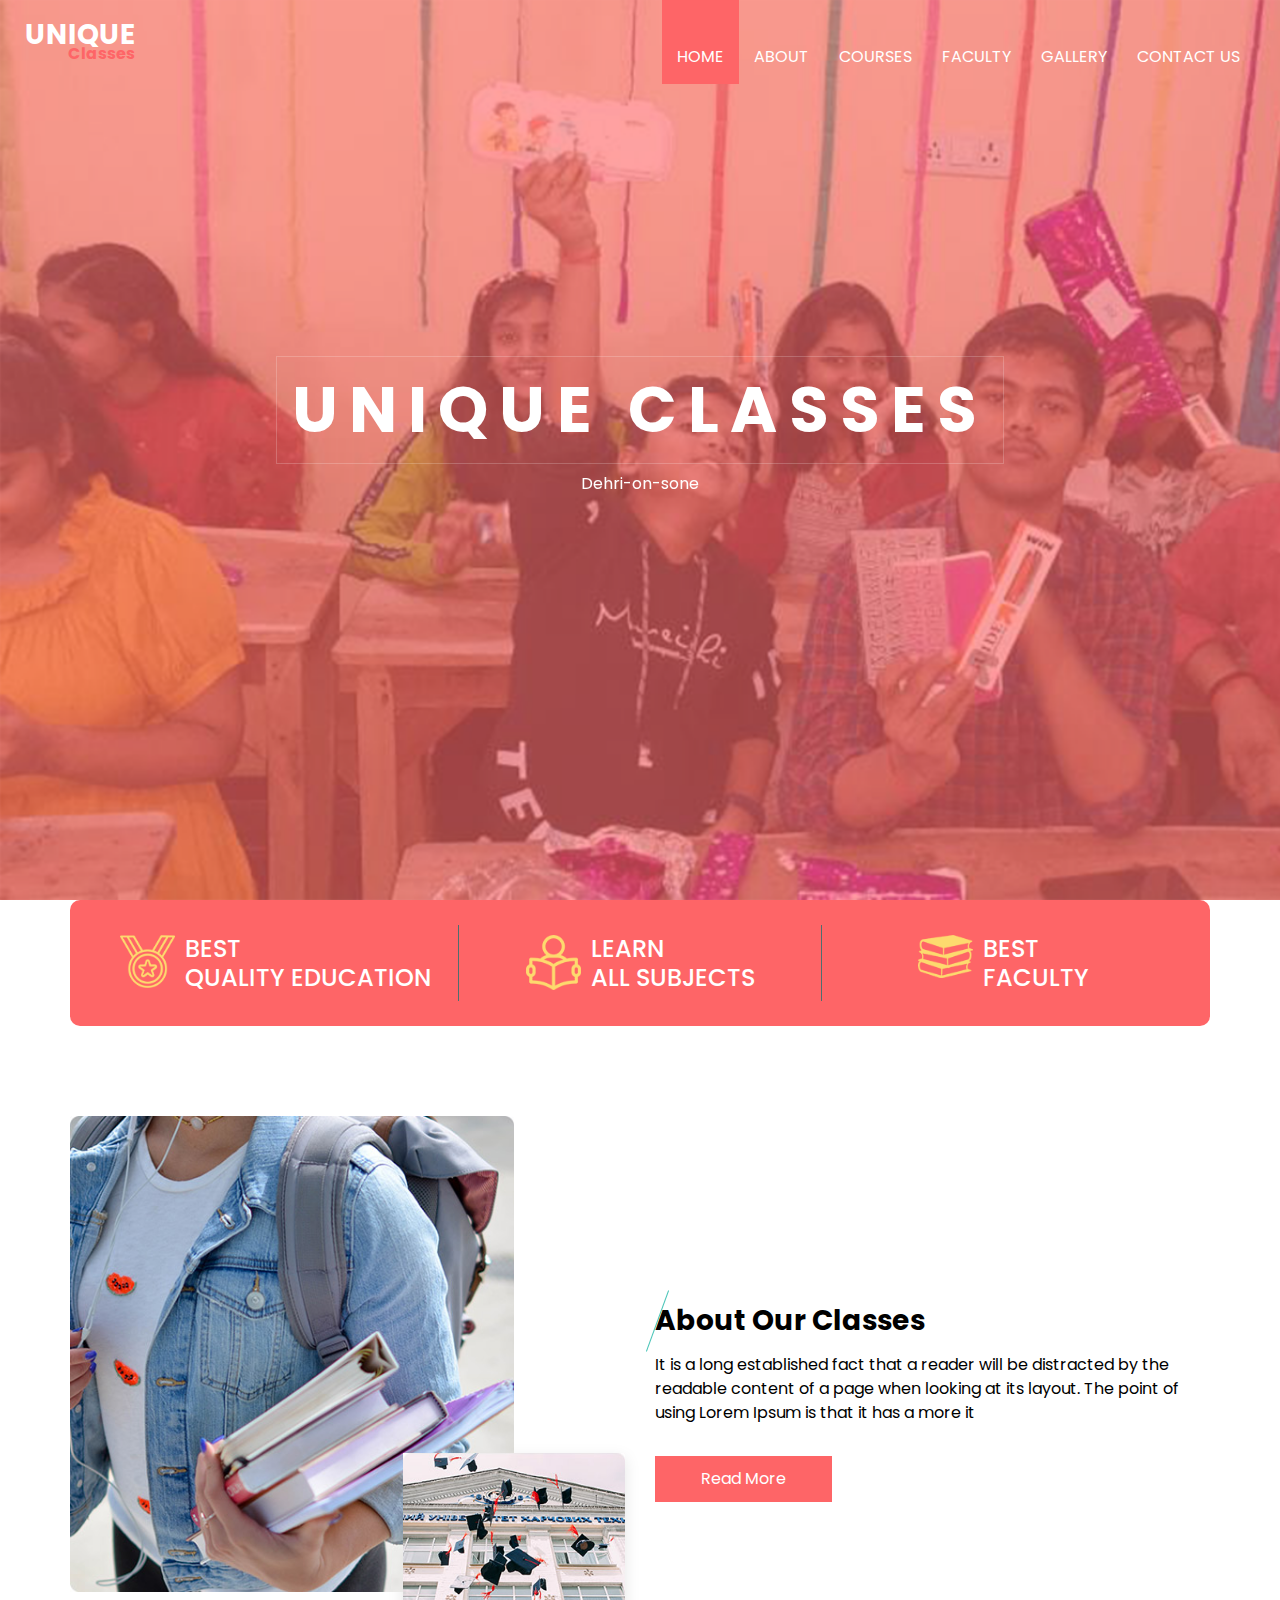
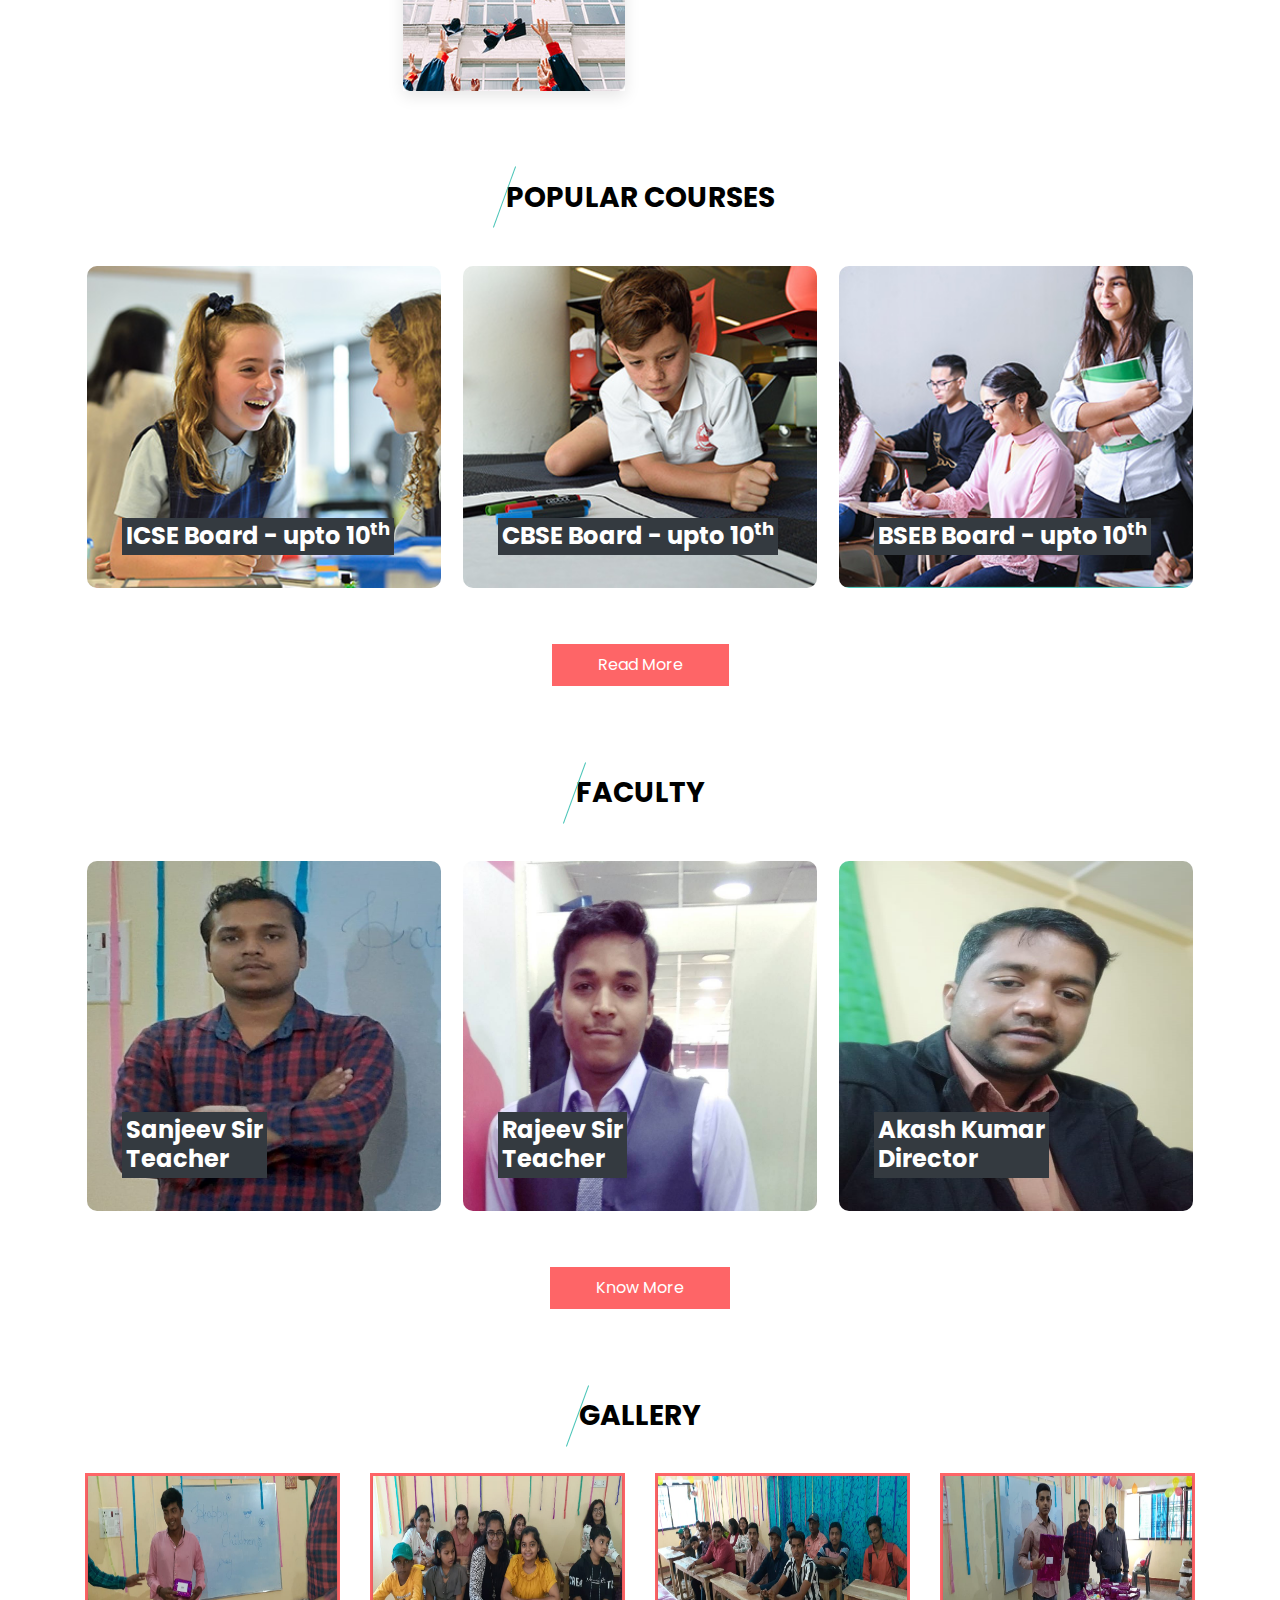
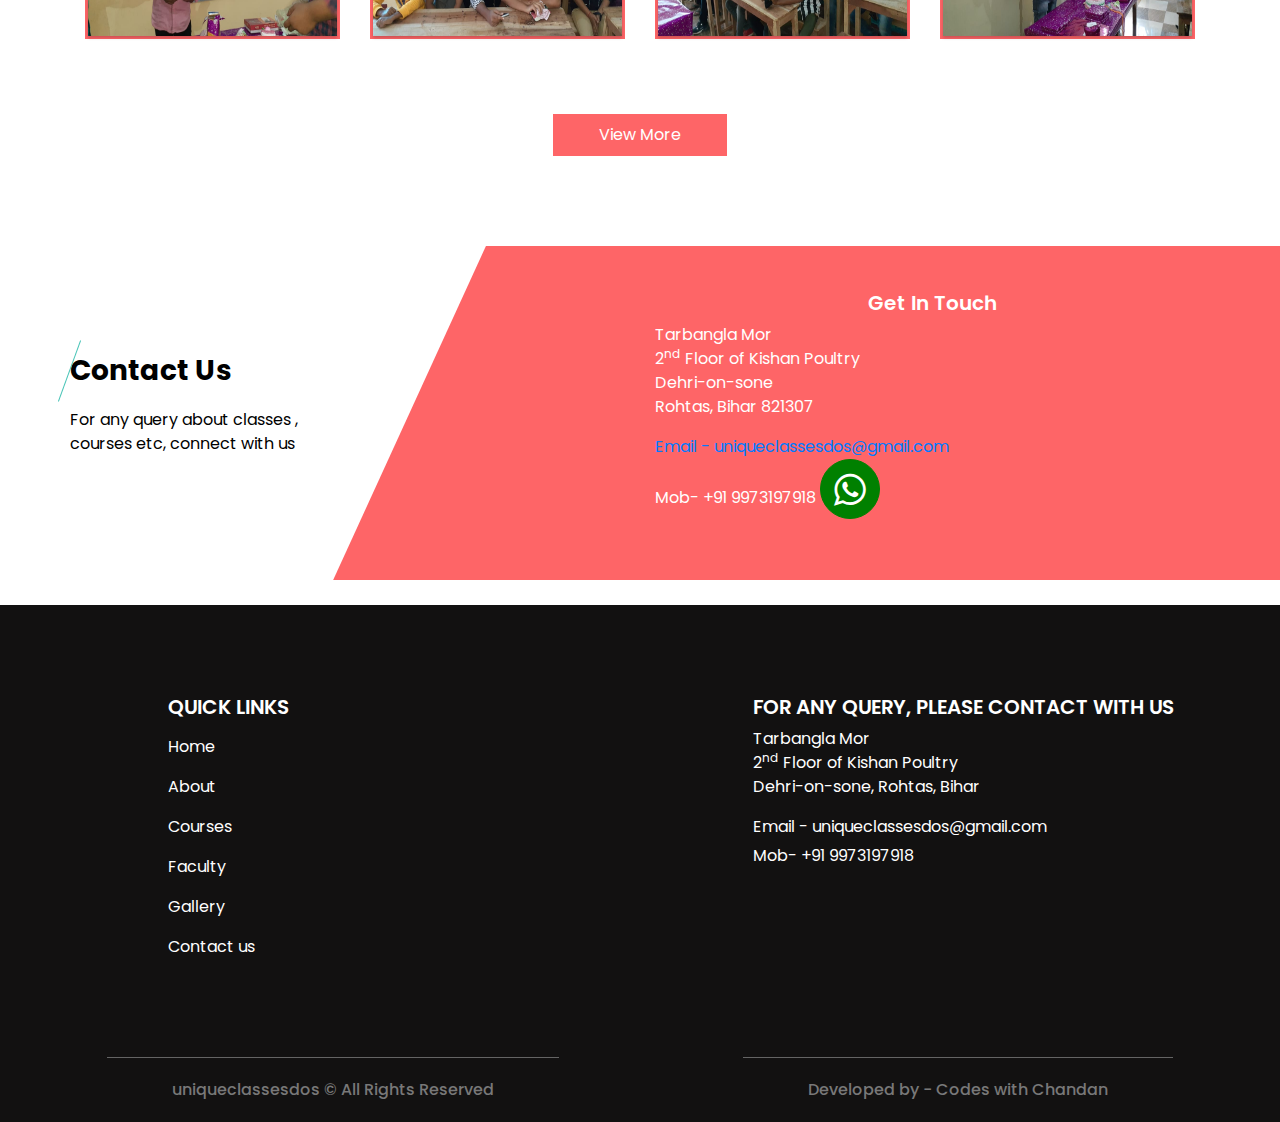
==== index.html @ 641399ac "Add files via upload" ====
<!DOCTYPE html>
<html>
  <head>
    <!-- Basic -->
    <meta charset="utf-8" />
    <meta http-equiv="X-UA-Compatible" content="IE=edge" />
    <!-- Mobile Metas -->
    <meta
      name="viewport"
      content="width=device-width, initial-scale=1, shrink-to-fit=no"
    />
    <!-- Site Metas -->
    <meta name="keywords" content="" />
    <meta name="description" content="" />
    <meta name="author" content="" />

    <title>Unique Classes DOS</title>

    <!-- bootstrap core css -->
    <link rel="stylesheet" type="text/css" href="css/bootstrap.css" />
    <!-- fonts style -->
    <link
      href="https://fonts.googleapis.com/css?family=Open+Sans:400,700|Poppins:400,600,700&display=swap"
      rel="stylesheet"
    />
    <link
      rel="stylesheet"
      href="https://cdnjs.cloudflare.com/ajax/libs/font-awesome/4.7.0/css/font-awesome.min.css"
    />
    <!-- Custom styles for this template -->
    <link href="css/style.css" rel="stylesheet" />
    <link href="css/baguetteBox.min.css" rel="stylesheet" />
    <!-- responsive style -->
    <link href="css/responsive.css" rel="stylesheet" />
  </head>

  <body>
    <div class="hero_area">
      <!-- header section strats -->
      <header class="header_section">
        <div class="container-fluid">
          <nav class="navbar navbar-expand-lg custom_nav-container">
            <a class="navbar-brand" href="index.html">
              <h3>Unique</h3>
              <span> Classes</span>
            </a>
            <button
              class="navbar-toggler"
              type="button"
              data-toggle="collapse"
              data-target="#navbarSupportedContent"
              aria-controls="navbarSupportedContent"
              aria-expanded="false"
              aria-label="Toggle navigation"
            >
              <span class="navbar-toggler-icon"></span>
            </button>

            <div
              class="collapse navbar-collapse ml-auto"
              id="navbarSupportedContent"
            >
              <ul class="navbar-nav ml-auto">
                <li class="nav-item active">
                  <a class="nav-link" href="index.html"
                    >Home <span class="sr-only">(current)</span></a
                  >
                </li>
                <li class="nav-item">
                  <a class="nav-link" href="about.html"> About </a>
                </li>
                <li class="nav-item">
                  <a class="nav-link" href="course.html"> Courses </a>
                </li>
                <li class="nav-item">
                  <a class="nav-link" href="faculty.html"> faculty </a>
                </li>
                <li class="nav-item">
                  <a class="nav-link" href="gallery.html"> Gallery </a>
                </li>
                <li class="nav-item">
                  <a class="nav-link" href="contact.html">Contact us</a>
                </li>
              </ul>
            </div>
          </nav>
        </div>
      </header>
      <!-- end header section -->
      <!-- slider section -->
      <section class="slider_section position-relative">
        <div
          id="carouselExampleIndicators"
          class="carousel slide"
          data-ride="carousel"
        >
          <div class="carousel-inner">
            <div class="carousel-item active">
              <div class="container">
                <div class="row">
                  <div class="col">
                    <div class="detail-box">
                      <div>
                        <h1>Unique Classes</h1>
                        <p>Dehri-on-sone</p>
                      </div>
                    </div>
                  </div>
                </div>
              </div>
            </div>
          </div>
        </div>
      </section>
      <!-- end slider section -->
    </div>

    <!-- special section -->

    <section class="special_section">
      <div class="container">
        <div class="special_container">
          <div class="box b1">
            <div class="img-box">
              <img src="images/award.png" alt="" />
            </div>
            <div class="detail-box">
              <h4>
                BEST <br />
                QUALITY EDUCATION
              </h4>
            </div>
          </div>
          <div class="box b2">
            <div class="img-box">
              <img src="images/study.png" alt="" />
            </div>
            <div class="detail-box">
              <h4>
                LEARN <br />
                ALL SUBJECTS
              </h4>
            </div>
          </div>
          <div class="box b3">
            <div class="img-box">
              <img src="images/books-stack-of-three.png" alt="" />
            </div>
            <div class="detail-box">
              <h4>
                BEST <br />
                FACULTY
              </h4>
            </div>
          </div>
        </div>
      </div>
    </section>

    <!-- end special section -->

    <!-- about section -->
    <section class="about_section layout_padding">
      <div class="side_img">
        <img src="images/side-img.png" alt="" />
      </div>
      <div class="container">
        <div class="row">
          <div class="col-md-6">
            <div class="img_container">
              <div class="img-box b1">
                <img src="images/a-1.jpg" alt="" />
              </div>
              <div class="img-box b2">
                <img src="images/a-2.jpg" alt="" />
              </div>
            </div>
          </div>
          <div class="col-md-6">
            <div class="detail-box">
              <div class="heading_container">
                <h3>About Our Classes</h3>
                <p>
                  It is a long established fact that a reader will be distracted
                  by the readable content of a page when looking at its layout.
                  The point of using Lorem Ipsum is that it has a more it
                </p>
                <a href="about.html"> Read More </a>
              </div>
            </div>
          </div>
        </div>
      </div>
    </section>

    <!-- end about section -->

    <!-- course section -->

    <section class="course_section layout_padding-bottom">
      <div class="side_img">
        <img src="images/side-img.png" alt="" />
      </div>
      <div class="container">
        <div class="heading_container">
          <h3>POPULAR COURSES</h3>
        </div>
        <div class="course_container">
          <div class="course_content">
            <div class="box">
              <img src="images/c-1.jpg" alt="" />
              <h5 class="bg-dark p-1">
                ICSE Board -
                upto 10<sup>th</sup>
              </h5>
            </div>
            <div class="box">
              <img src="images/c-2.jpg" alt="" />
             <h5 class="bg-dark p-1">
                CBSE Board -
               upto 10<sup>th</sup>
              </h5>
            </div>
            <div class="box">
              <img src="images/c-4.jpg" alt="" />
              <h5 class="bg-dark p-1">
                BSEB Board -
                upto 10<sup>th</sup>
              </h5>
            </div>
          </div>
        </div>
        <div class="btn-box">
          <a href="course.html"> Read More </a>
        </div>
      </div>
    </section>

    <!-- end course section -->

    <!-- faculty section -->

    <section class="course_section layout_padding-bottom">
      <div class="container">
        <div class="heading_container">
          <h3>FACULTY</h3>
        </div>
        <div class="course_container">
          <div class="course_content">
            <div class="box">
              <img src="images/sanjeev.jpeg" alt="sanjeev-sir" height="350px" />
              <h5 class="bg-dark p-1">
                Sanjeev Sir <br />
                Teacher
              </h5>
            </div>
            <div class="box">
              <img src="images/rajeev.jpeg" alt="rajeev-sir" height="350px" />
              <h5 class="bg-dark p-1">
                Rajeev Sir <br />
                Teacher
              </h5>
            </div>
            <div class="box">
              <img src="images/akash.jpeg" alt="akash-director" height="350px" />
              <h5 class="bg-dark p-1">
                Akash Kumar <br />
                Director
              </h5>
            </div>
          </div>
        </div>
        <div class="btn-box">
          <a href="faculty.html"> Know More </a>
        </div>
      </div>
    </section>

    <!-- end faculty section -->

    <!-- Gallery section -->

    <section class="course_section layout_padding-bottom">
      <div class="side_img">
        <img src="images/side-img.png" alt="" />
      </div>
      <div class="container">
        <div class="heading_container">
          <h3>GALLERY</h3>
        </div>
      <!-- Start Gallery -->
      <div class="gallery-box">
        <div class="container">
          <div class="tz-gallery">
            <div class="row">
              <div class="col-sm-3 col-md-4 col-lg-3">
                <a class="lightbox" href="images/uniqueclassesdosimg24.jpeg">
                  <img
                    class="img-fluid"
                    src="images/uniqueclassesdosimg24.jpeg"
                    alt="uniqueclassesdos-Gallery-Images"
                  />
                </a>
              </div>

              <div class="col-sm-3 col-md-4 col-lg-3">
                <a class="lightbox" href="images/uniqueclassesdosimg14.jpeg">
                  <img
                    class="img-fluid"
                    src="images/uniqueclassesdosimg14.jpeg"
                    alt="uniqueclassesdos-Gallery-Images"
                  />
                </a>
              </div>

              <div class="col-sm-3 col-md-4 col-lg-3">
                <a class="lightbox" href="images/uniqueclassesdosimg3.jpeg">
                  <img
                    class="img-fluid"
                    src="images/uniqueclassesdosimg3.jpeg"
                    alt="uniqueclassesdos-Gallery-Images"
                  />
                </a>
              </div>
              <div class="col-sm-3 col-md-4 col-lg-3">
                <a class="lightbox" href="images/uniqueclassesdosimg13.jpeg">
                  <img
                    class="img-fluid"
                    src="images/uniqueclassesdosimg13.jpeg"
                    alt="uniqueclassesdos-Gallery-Images"
                  />
                </a>
              </div>
            </div>
          </div>
        </div>
      </div>
      <!-- End Gallery -->
        <div class="btn-box">
          <a href="gallery.html"> View More </a>
        </div>
      </div>
    </section>

    <!-- end gallery section -->

    <!-- event section -->
    <!-- <section class="event_section layout_padding">
      <div class="container">
        <div class="heading_container">
          <h3>Events</h3>
          <p>Upcoming Education Events to feed your brain.</p>
        </div>
        <div class="event_container">
          <div class="box">
            <div class="img-box">
              <img src="images/event-img.jpg" alt="" />
            </div>
            <div class="detail-box">
              <h4>Education Events 2021</h4>
              <h6>8:00 AM - 5:00 PM VENICE, ITALY</h6>
            </div>
            <div class="date-box">
              <h3>
                <span> 15 </span>
                March
              </h3>
            </div>
          </div>
          <div class="box">
            <div class="img-box">
              <img src="images/event-img.jpg" alt="" />
            </div>
            <div class="detail-box">
              <h4>Education Events 2021</h4>
              <h6>8:00 AM - 5:00 PM VENICE, ITALY</h6>
            </div>
            <div class="date-box">
              <h3>
                <span> 15 </span>
                February
              </h3>
            </div>
          </div>
        </div>
        <div class="btn-box">
          <a href="event.html"> Read More </a>
        </div>
      </div>
    </section> -->

    <!-- end event section -->

    <!-- client section -->

    <!-- <section class="client_section layout_padding-bottom">
      <div class="container">
        <div class="heading_container">
          <h3>What People Say</h3>
          <p>It is a long established fact that a reader will be distracted</p>
        </div>
        <div
          id="carouselExampleControls"
          class="carousel slide"
          data-ride="carousel"
        >
          <div class="carousel-inner">
            <div class="carousel-item active">
              <div class="box">
                <div class="img-box">
                  <img src="images/client.png" alt="" />
                </div>
                <div class="detail-box">
                  <h5>Distracted by</h5>
                  <p>
                    It is a long established fact that a reader will be
                    distracted by the readable content of a page when looking at
                    its layout. The point of using Lorem Ipsum is that it has a
                    more-or-less normal distribution of letters
                  </p>
                </div>
              </div>
            </div>
            <div class="carousel-item">
              <div class="box">
                <div class="img-box">
                  <img src="images/client.png" alt="" />
                </div>
                <div class="detail-box">
                  <h5>Distracted by</h5>
                  <p>
                    It is a long established fact that a reader will be
                    distracted by the readable content of a page when looking at
                    its layout. The point of using Lorem Ipsum is that it has a
                    more-or-less normal distribution of letters
                  </p>
                </div>
              </div>
            </div>
            <div class="carousel-item">
              <div class="box">
                <div class="img-box">
                  <img src="images/client.png" alt="" />
                </div>
                <div class="detail-box">
                  <h5>Distracted by</h5>
                  <p>
                    It is a long established fact that a reader will be
                    distracted by the readable content of a page when looking at
                    its layout. The point of using Lorem Ipsum is that it has a
                    more-or-less normal distribution of letters
                  </p>
                </div>
              </div>
            </div>
          </div>
          <div class="btn-box">
            <a
              class="carousel-control-prev"
              href="#carouselExampleControls"
              role="button"
              data-slide="prev"
            >
              <span class="sr-only">Previous</span>
            </a>
            <a
              class="carousel-control-next"
              href="#carouselExampleControls"
              role="button"
              data-slide="next"
            >
              <span class="sr-only">Next</span>
            </a>
          </div>
        </div>
      </div>
    </section> -->

    <!-- end client section -->

    <!-- contact section -->

    <section class="contact_section">
      <div class="container">
        <div class="row">
          <div class="col-md-6">
            <div class="detail-box">
              <div class="heading_container">
                <h3>Contact Us</h3>
                <p>
                  For any query about classes , courses etc, connect with us
                </p>
              </div>
            </div>
          </div>
          <div class="col-md-6">
            <div class="contact-form">
              <h5>Get In Touch</h5>
              <address class="text-white">
                <p>
                  Tarbangla Mor <br />2<sup>nd</sup> Floor of Kishan Poultry
                  <br />
                  Dehri-on-sone <br />
                  Rohtas, Bihar 821307
                </p>
                <a href = "mailto: uniqueclassesdos@gmail.com">Email - uniqueclassesdos@gmail.com</a>
                <p>
                  Mob- +91 9973197918
                  <a href="https://wa.link/s4czud"
                    ><i
                      class="fa fa-whatsapp cont-wp"
                      aria-hidden="true"
                      title="Chat with us"
                    ></i>
                  </a>
                </p>
              </address>
            </div>
          </div>
        </div>
      </div>
    </section>

    <!-- end contact section -->

    <!-- info section -->
    <section class="info_section layout_padding">
      <div class="container">
        <div class="row">
          <div class="col-md-6 offset-md-1">
            <div class="info_menu">
              <h5>QUICK LINKS</h5>
              <ul class="navbar-nav">
                <li class="nav-item active">
                  <a class="nav-link" href="index.html"
                    >Home <span class="sr-only">(current)</span></a
                  >
                </li>
                <li class="nav-item">
                  <a class="nav-link" href="about.html"> About </a>
                </li>
                <li class="nav-item">
                  <a class="nav-link" href="course.html"> Courses </a>
                </li>
                <li class="nav-item">
                  <a class="nav-link" href="faculty.html"> Faculty </a>
                </li>
                <li class="nav-item">
                  <a class="nav-link" href="gallery.html"> Gallery </a>
                </li>
                <li class="nav-item">
                  <a class="nav-link" href="contact.html">Contact us</a>
                </li>
              </ul>
            </div>
          </div>

          <div class="col-md-5">
            <div class="info_news">
              <h5>FOR ANY QUERY, PLEASE CONTACT WITH US</h5>
              <div class="info_contact">
                <p>
                  Tarbangla Mor <br />2<sup>nd</sup> Floor of Kishan Poultry
                  <br />
                  Dehri-on-sone, Rohtas, Bihar
                </p>
                <a href = "mailto: uniqueclassesdos@gmail.com">Email - uniqueclassesdos@gmail.com</a>
                <p>Mob- +91 9973197918</p>
              </div>
            </div>
          </div>
        </div>
      </div>
    </section>

    <!-- end info section -->

    <!-- footer section -->
    <footer class="container-fluid footer_section">
      <p class="text-center text-md-end text-xl-start">
        uniqueclassesdos &copy; All Rights Reserved
      </p>
      <p>
        Developed by -
        <a href="https://codeswithchandan.com/">Codes with Chandan</a>
      </p>
    </footer>
    <a href="https://wa.link/s4czud" class="scrollToTop"
      ><i class="fa fa-whatsapp" aria-hidden="true" title="Chat with us"></i
    ></a>

    <!-- footer section -->

    <script type="text/javascript" src="js/jquery-3.4.1.min.js"></script>
    <script type="text/javascript" src="js/bootstrap.js"></script>
    <script type="text/javascript" src="js/baguetteBox.min.js"></script>
    <script type="text/javascript" src="js/customjs.js"></script>
  </body>
</html>
---- css/style.css ----
body {
  font-family: "Poppins", sans-serif;
  color: #000000;
  background-color: #ffffff;
}

.layout_padding {
  padding: 90px 0;
}

.layout_padding2 {
  padding: 45px 0;
}

.layout_padding2-top {
  padding-top: 45px;
}

.layout_padding2-bottom {
  padding-bottom: 45px;
}

.layout_padding-top {
  padding-top: 90px;
}

.layout_padding-bottom {
  padding-bottom: 90px;
}

.heading_container {
  display: -webkit-box;
  display: -ms-flexbox;
  display: flex;
  -webkit-box-orient: vertical;
  -webkit-box-direction: normal;
  -ms-flex-direction: column;
  flex-direction: column;
  -webkit-box-align: start;
  -ms-flex-align: start;
  align-items: flex-start;
}

.heading_container h3 {
  font-weight: bold;
  position: relative;
  margin-bottom: 15px;
}

.heading_container h3::before {
  content: "";
  position: absolute;
  top: 50%;
  left: 2px;
  width: 1px;
  height: 65px;
  background-color: #4bc5b8;
  -webkit-transform: translateY(-50%) rotate(20deg);
  transform: translateY(-50%) rotate(20deg);
}

/*header section*/
.hero_area {
  height: 100vh;
  background-color: #b5caee;
  background-image: url(../images/hero-bg.png);
  background-size: cover;
}

.sub_page .hero_area {
  height: auto;
}

.sub_page .contact_section {
  margin: 75px 0;
}

.hero_area.sub_pages {
  height: auto;
}

.header_section .container-fluid {
  padding-right: 25px;
  padding-left: 25px;
}

.header_section .nav_container {
  margin: 0 auto;
}

.custom_nav-container .navbar-nav .nav-item .nav-link {
  padding: 45px 15px 15px;
  color: #ffffff;
  text-align: center;
  position: relative;
  text-transform: uppercase;
}

.custom_nav-container .navbar-nav .nav-item:hover .nav-link,
.custom_nav-container .navbar-nav .nav-item.active .nav-link {
  background-color: #fe6567;
}

.custom_nav-container .form-inline {
  padding-top: 30px;
}

a,
a:hover,
a:focus {
  text-decoration: none;
}

a:hover,
a:focus {
  color: initial;
}

.btn,
.btn:focus {
  outline: none !important;
  -webkit-box-shadow: none;
  box-shadow: none;
}

.user_option {
  display: -webkit-box;
  display: -ms-flexbox;
  display: flex;
  -webkit-box-align: center;
  -ms-flex-align: center;
  align-items: center;
}

.navbar-brand {
  display: -webkit-box;
  display: -ms-flexbox;
  display: flex;
  -webkit-box-orient: vertical;
  -webkit-box-direction: normal;
  -ms-flex-direction: column;
  flex-direction: column;
  -webkit-box-align: end;
  -ms-flex-align: end;
  align-items: flex-end;
}

.navbar-brand h3 {
  color: #ffffff;
  font-weight: bold;
  text-transform: uppercase;
  margin: 0;
}

.navbar-brand span {
  font-size: 16px;
  font-weight: bold;
  color: #fe6567;
  margin-top: -10px;
}

.custom_nav-container {
  z-index: 99999;
  padding: 0;
}

.custom_nav-container .navbar-toggler {
  outline: none;
}

.custom_nav-container .navbar-toggler .navbar-toggler-icon {
  background-image: url(../images/menu.png);
  background-size: 42px;
}

/*end header section*/
.slider_section {
  height: 90%;
  display: -webkit-box;
  display: -ms-flexbox;
  display: flex;
  -webkit-box-align: center;
  -ms-flex-align: center;
  align-items: center;
  color: #ffffff;
}

.slider_section #carouselExampleIndicators {
  width: 100%;
}

.slider_section .detail-box {
  display: -webkit-box;
  display: -ms-flexbox;
  display: flex;
  -webkit-box-orient: vertical;
  -webkit-box-direction: normal;
  -ms-flex-direction: column;
  flex-direction: column;
  -webkit-box-align: center;
  -ms-flex-align: center;
  align-items: center;
  text-align: center;
  margin-bottom: 110px;
}

.slider_section .detail-box h1 {
  font-size: 4rem;
  letter-spacing: 0.7rem;
  font-weight: bold;
  text-transform: uppercase;
  padding: 15px;
  border: 1px solid rgba(255, 255, 255, 0.2);
}

.special_section .special_container {
  display: -webkit-box;
  display: -ms-flexbox;
  display: flex;
  color: #ffffff;
  background-color: #fe6567;
  padding: 25px;
  border-radius: 10px;
}

.special_section .special_container .box {
  -webkit-box-flex: 1;
  -ms-flex: 1;
  flex: 1;
  display: -webkit-box;
  display: -ms-flexbox;
  display: flex;
  -webkit-box-pack: center;
  -ms-flex-pack: center;
  justify-content: center;
  padding-top: 10px;
}

.special_section .special_container .box .img-box {
  width: 55px;
  margin-right: 10px;
}

.special_section .special_container .box .img-box img {
  max-width: 100%;
}

.special_section .special_container .box .detail-box a {
  display: inline-block;
  color: #fdda6e;
  text-decoration: underline;
  margin-top: 10px;
}

.special_section .special_container .box.b2 {
  border-left: 1px solid #4e6e6f;
  border-right: 1px solid #4e6e6f;
}

.about_section {
  position: relative;
}

.about_section .side_img {
  position: absolute;
  bottom: 0;
  right: 0;
  width: 35px;
}

.about_section .side_img img {
  width: 100%;
}

.about_section .row {
  -webkit-box-align: center;
  -ms-flex-align: center;
  align-items: center;
}

.about_section .img_container .img-box {
  width: 80%;
}

.about_section .img_container .img-box img {
  width: 100%;
}

.about_section .img_container .img-box.b2 {
  width: 40%;
  margin-top: -25%;
  margin-left: auto;
  -webkit-box-shadow: 0 5px 15px 0 rgba(0, 0, 0, 0.1);
  box-shadow: 0 5px 15px 0 rgba(0, 0, 0, 0.1);
}

.about_section .detail-box a {
  display: inline-block;
  padding: 10px 45px;
  background-color: #fe6567;
  border: 1px solid #fe6567;
  color: #ffffff;
  margin-top: 15px;
}

.about_section .detail-box a:hover {
  background-color: transparent;
  color: #fe6567;
}

.course_section {
  position: relative;
}

.course_section .side_img {
  position: absolute;
  bottom: 25%;
  left: 0;
  width: 35px;
}

.course_section .side_img img {
  width: 100%;
}

.course_section .heading_container {
  -webkit-box-align: center;
  -ms-flex-align: center;
  align-items: center;
  margin-bottom: 25px;
}

.course_section .heading_container h3::before {
  left: -2px;
}

.course_section .course_container .course_content {
  display: -webkit-box;
  display: -ms-flexbox;
  display: flex;
  -ms-flex-wrap: wrap;
  flex-wrap: wrap;
  -webkit-box-pack: center;
  -ms-flex-pack: center;
  justify-content: center;
}

.course_section .course_container .course_content .box {
  position: relative;
  -ms-flex-preferred-size: 31%;
  flex-basis: 31%;
  margin: 1%;
  border-radius: 10px;
  overflow: hidden;
  background-size: cover;
}

.course_section .course_container .course_content .box img {
  width: 100%;
}

.course_section .course_container .course_content .box a {
  position: absolute;
  left: 35px;
  bottom: 100px;
  background-color: #4bc5b8;
  display: none;
  -webkit-box-pack: center;
  -ms-flex-pack: center;
  justify-content: center;
  -webkit-box-align: center;
  -ms-flex-align: center;
  align-items: center;
  width: 45px;
  height: 45px;
  border-radius: 100%;
}

.course_section .course_container .course_content .box a img {
  width: 20px;
}

.course_section .course_container .course_content .box a:hover {
  opacity: 0.9;
}

.course_section .course_container .course_content .box h5 {
  position: absolute;
  left: 35px;
  bottom: 25px;
  font-weight: bold;
  color: #ffffff;
  font-size: 24px;
}

.course_section .btn-box {
  display: -webkit-box;
  display: -ms-flexbox;
  display: flex;
  -webkit-box-pack: center;
  -ms-flex-pack: center;
  justify-content: center;
}

.course_section .btn-box a {
  display: inline-block;
  padding: 8px 45px;
  background-color: #fe6567;
  border: 1px solid #fe6567;
  color: #ffffff;
  margin-top: 45px;
}

.course_section .btn-box a:hover {
  background-color: transparent;
  color: #fe6567;
}

.login_section {
  background-image: url(../images/login-bg.jpg);
  background-size: cover;
  color: #ffffff;
}

.login_section .row {
  -webkit-box-align: center;
  -ms-flex-align: center;
  align-items: center;
}

.login_section .detail-box h3 {
  text-transform: uppercase;
  font-weight: bold;
}

.login_section .detail-box a {
  display: inline-block;
  padding: 7px 25px;
  background-color: #4bc5b8;
  border: 1px solid #4bc5b8;
  color: #ffffff;
  margin-top: 15px;
  font-weight: 600;
}

.login_section .detail-box a:hover {
  background-color: transparent;
  color: #4bc5b8;
}

.login_section .login_form {
  padding: 30px 15px;
  background-color: rgba(255, 255, 255, 0.25);
  text-align: center;
  border-radius: 15px;
}

.login_section .login_form h5 {
  margin-bottom: 15px;
}

.login_section .login_form form input {
  height: 40px;
  width: 100%;
  padding-left: 15px;
  border: none;
  outline: none;
  border-radius: 5px;
  margin: 10px 0;
}

.login_section .login_form form button {
  display: inline-block;
  padding: 7px 45px;
  background-color: #252525;
  border: 1px solid #252525;
  color: #ffffff;
  margin-top: 25px;
  font-size: 15px;
  text-transform: uppercase;
  font-weight: bold;
}

.login_section .login_form form button:hover {
  background-color: transparent;
  color: #252525;
}

.event_section .heading_container h3 {
  margin-bottom: 0;
}

.event_section .heading_container h3::before {
  left: -2px;
}

.event_section p {
  color: #a4a4a4;
}

.event_section .event_container .box {
  display: -webkit-box;
  display: -ms-flexbox;
  display: flex;
  -webkit-box-align: center;
  -ms-flex-align: center;
  align-items: center;
  border: 1px solid #cbcbcb;
  margin: 15px 0;
  border-radius: 5px;
}

.event_section .event_container .box > div {
  -webkit-box-flex: 1;
  -ms-flex: 1;
  flex: 1;
  display: -webkit-box;
  display: -ms-flexbox;
  display: flex;
  -webkit-box-orient: vertical;
  -webkit-box-direction: normal;
  -ms-flex-direction: column;
  flex-direction: column;
  -webkit-box-align: center;
  -ms-flex-align: center;
  align-items: center;
  -webkit-box-pack: center;
  -ms-flex-pack: center;
  justify-content: center;
  margin: 10px;
}

.event_section .event_container .box .img-box img {
  width: 100%;
}

.event_section .event_container .box .detail-box {
  border-left: 1px solid #b0b0b0;
  border-right: 1px solid #b0b0b0;
  -webkit-box-flex: 1.4;
  -ms-flex: 1.4;
  flex: 1.4;
  padding: 10px 0;
}

.event_section .event_container .box .detail-box h4 {
  font-weight: bold;
}

.event_section .event_container .box .detail-box h6 {
  color: #a4a4a4;
}

.event_section .event_container .box .date-box h3 {
  color: #0b5356;
}

.event_section .event_container .box .date-box h3 span {
  font-size: 1.2em;
  font-weight: bold;
}

.event_section .btn-box {
  display: -webkit-box;
  display: -ms-flexbox;
  display: flex;
}

.event_section .btn-box a {
  display: inline-block;
  padding: 8px 45px;
  background-color: #fe6567;
  border: 1px solid #fe6567;
  color: #ffffff;
  margin-top: 35px;
}

.event_section .btn-box a:hover {
  background-color: transparent;
  color: #fe6567;
}

.client_section .heading_container {
  margin-bottom: 45px;
}

.client_section .heading_container h3 {
  margin-bottom: 5px;
}

.client_section .heading_container h3::before {
  left: -2px;
}

.client_section .box {
  display: -webkit-box;
  display: -ms-flexbox;
  display: flex;
}

.client_section .box .img-box {
  min-width: 105px;
  margin-right: 25px;
}

.client_section .box .img-box img {
  width: 100%;
}

.client_section .box .detail-box h5 {
  font-weight: bold;
  text-transform: uppercase;
}

.client_section #carouselExampleControls {
  display: -webkit-box;
  display: -ms-flexbox;
  display: flex;
  -webkit-box-pack: justify;
  -ms-flex-pack: justify;
  justify-content: space-between;
}

.client_section #carouselExampleControls .carousel-inner {
  -ms-flex-preferred-size: 80%;
  flex-basis: 80%;
}

.client_section #carouselExampleControls .btn-box {
  -ms-flex-preferred-size: 10%;
  flex-basis: 10%;
  display: -webkit-box;
  display: -ms-flexbox;
  display: flex;
  -webkit-box-orient: vertical;
  -webkit-box-direction: reverse;
  -ms-flex-direction: column-reverse;
  flex-direction: column-reverse;
  -webkit-box-pack: end;
  -ms-flex-pack: end;
  justify-content: flex-end;
}

.client_section #carouselExampleControls .btn-box .carousel-control-prev,
.client_section #carouselExampleControls .btn-box .carousel-control-next {
  position: relative;
  width: 45px;
  height: 45px;
  background-color: #4bc5b8;
  opacity: 1;
  background-size: 18px;
  background-position: center;
  background-repeat: no-repeat;
}

.client_section #carouselExampleControls .btn-box .carousel-control-prev:hover,
.client_section #carouselExampleControls .btn-box .carousel-control-next:hover {
  background-color: #252525;
}

.client_section #carouselExampleControls .btn-box .carousel-control-prev {
  background-image: url(../images/prev.png);
}

.client_section #carouselExampleControls .btn-box .carousel-control-next {
  background-image: url(../images/next.png);
  margin-bottom: 15px;
}

/* contact section */
.contact_section {
  background-color: #fe6567;
  position: relative;
  margin-bottom: 25px;
}

.contact_section .heading_container h3::before {
  left: -1px;
}

.contact_section::before {
  content: "";
  position: absolute;
  left: 0;
  top: -1px;
  height: 100.5%;
  width: 40%;
  background-color: #ffffff;
  -webkit-clip-path: polygon(0 0, 95% 0, 65% 100%, 0% 100%);
  clip-path: polygon(0 0, 95% 0, 65% 100%, 0% 100%);
}

.contact_section .row {
  -webkit-box-align: center;
  -ms-flex-align: center;
  align-items: center;
}

.contact_section .detail-box {
  width: 250px;
}

.contact_section .detail-box p {
  margin-top: 5px;
}

.contact_section .contact-form {
  padding: 45px 0;
  border-radius: 20px;
}

.contact_section .contact-form h5 {
  color: #ffffff;
  font-weight: 600;
  text-align: center;
}

.contact_section .contact-form input {
  border: none;
  outline: none;
  background-color: #ffffff;
  width: 100%;
  margin: 15px 0;
  padding: 10px 20px;
  border-radius: 30px;
}

.contact_section .contact-form input.input_message {
  height: 105px;
  border-radius: 10px;
}

.contact_section .contact-form input::-webkit-input-placeholder {
  color: #151515;
}

.contact_section .contact-form input:-ms-input-placeholder {
  color: #151515;
}

.contact_section .contact-form input::-ms-input-placeholder {
  color: #151515;
}

.contact_section .contact-form input::placeholder {
  color: #151515;
}

.contact_section .contact-form button {
  border: none;
  outline: none;
  padding: 12px 50px;
  text-transform: uppercase;
  margin-top: 25px;
  background-color: #4bc5b8;
  color: #fff;
  border-radius: 30px;
}

.contact_section .map_img-box {
  width: 80%;
  margin: 25px auto 0 auto;
}

.contact_section .map_img-box img {
  width: 100%;
}

/* end contact section */
.info_section {
  background-color: #121111;
  color: #ffffff;
}

.info_section h5 {
  text-transform: uppercase;
  font-weight: 600;
}

.info_section .info_menu .navbar-nav .nav-item .nav-link {
  color: #ffffff;
}

.info_section .info_news .info_contact {
  display: -webkit-box;
  display: -ms-flexbox;
  display: flex;
  -webkit-box-orient: vertical;
  -webkit-box-direction: normal;
  -ms-flex-direction: column;
  flex-direction: column;
  -webkit-box-align: start;
  -ms-flex-align: start;
  align-items: flex-start;
}

.info_section .info_news .info_contact a {
  color: #ffffff;
  margin-bottom: 5px;
}

.info_section .info_news form {
  margin-top: 15px;
}

.info_section .info_news form input {
  width: 100%;
  border: none;
  outline: none;
  padding: 8px 10px;
  background-color: #e0e0e0;
}

.info_section .info_news form input::-webkit-input-placeholder {
  color: #acaeae;
}

.info_section .info_news form input:-ms-input-placeholder {
  color: #acaeae;
}

.info_section .info_news form input::-ms-input-placeholder {
  color: #acaeae;
}

.info_section .info_news form input::placeholder {
  color: #acaeae;
}

.info_section .info_news form button {
  display: inline-block;
  padding: 7px 45px;
  background-color: #4bc5b8;
  border: 1px solid #4bc5b8;
  color: #ffffff;
  margin-top: 15px;
}

.info_section .info_news form button:hover {
  background-color: transparent;
  color: #4bc5b8;
}

/* footer section*/
.footer_section {
  background-color: #121111;
  font-weight: 500;
  display: -webkit-box;
  display: -ms-flexbox;
  display: flex;
  -webkit-box-pack: center;
  -ms-flex-pack: center;
  justify-content: center;
}

.footer_section p {
  padding: 20px 65px;
  color: #787878;
  margin: 0 auto;
  text-align: center;
  border-top: 1px solid rgba(224, 224, 224, 0.4);
}

.footer_section a {
  color: #787878;
}

/* end footer section*/
.scrollToTop {
  width: 60px;
  height: 60px;
  text-align: center;
  font-size: 37px;
  font-weight: bold;
  color: #fff;
  position: fixed;
  bottom: 75px;
  right: 20px;
  display: none;
  border-radius: 50%;
  border: 3px solid green;
  background: green;
}

.cont-wp {
  width: 60px;
  height: 60px;
  line-height: 60px;
  text-align: center;
  font-size: 37px;
  color: #fff;
  border-radius: 50%;
  background: green;
  border: 1px solid green;
}
.scrollToTop:hover,
.cont-wp:hover {
  background: transparent;
  color: green;
}

/*------------------------------------------------------------------
    Gallery
-------------------------------------------------------------------*/
.gallery-box {
  text-align: center;
}

.tz-gallery .lightbox img {
  width: 100%;
  transition: 0.2s ease-in-out;
  box-shadow: 0 2px 3px rgba(0, 0, 0, 0.2);
  height: 160px;
}
.tz-gallery .lightbox img:hover {
  transform: scale(1.05);
  box-shadow: 0 8px 15px rgba(0, 0, 0, 0.3);
}
.tz-gallery .lightbox {
  border: 3px solid #fe6567;
  display: inline-block;
  margin-bottom: 30px;
}
---- css/baguetteBox.min.css ----
/*!
 * baguetteBox.js
 * @author  feimosi
 * @version 1.10.0
 * @url https://github.com/feimosi/baguetteBox.js
 */#baguetteBox-overlay{display:none;opacity:0;position:fixed;overflow:hidden;top:0;left:0;width:100%;height:100%;z-index:1000000;background-color:#222;background-color:rgba(0,0,0,.8);-webkit-transition:opacity .5s ease;transition:opacity .5s ease}#baguetteBox-overlay.visible{opacity:1}#baguetteBox-overlay .full-image{display:inline-block;position:relative;width:100%;height:100%;text-align:center}#baguetteBox-overlay .full-image figure{display:inline;margin:0;height:100%}#baguetteBox-overlay .full-image img{display:inline-block;width:auto;height:auto;max-height:100%;max-width:100%;vertical-align:middle;-webkit-box-shadow:0 0 8px rgba(0,0,0,.6);-moz-box-shadow:0 0 8px rgba(0,0,0,.6);box-shadow:0 0 8px rgba(0,0,0,.6)}#baguetteBox-overlay .full-image figcaption{display:block;position:absolute;bottom:0;width:100%;text-align:center;line-height:1.8;white-space:normal;color:#ccc;background-color:#000;background-color:rgba(0,0,0,.6);font-family:sans-serif}#baguetteBox-overlay .full-image:before{content:"";display:inline-block;height:50%;width:1px;margin-right:-1px}#baguetteBox-slider{position:absolute;left:0;top:0;height:100%;width:100%;white-space:nowrap;-webkit-transition:left .4s ease,-webkit-transform .4s ease;transition:left .4s ease,-webkit-transform .4s ease;transition:left .4s ease,transform .4s ease;transition:left .4s ease,transform .4s ease,-webkit-transform .4s ease,-moz-transform .4s ease}#baguetteBox-slider.bounce-from-right{-webkit-animation:bounceFromRight .4s ease-out;animation:bounceFromRight .4s ease-out}#baguetteBox-slider.bounce-from-left{-webkit-animation:bounceFromLeft .4s ease-out;animation:bounceFromLeft .4s ease-out}@-webkit-keyframes bounceFromRight{0%,100%{margin-left:0}50%{margin-left:-30px}}@keyframes bounceFromRight{0%,100%{margin-left:0}50%{margin-left:-30px}}@-webkit-keyframes bounceFromLeft{0%,100%{margin-left:0}50%{margin-left:30px}}@keyframes bounceFromLeft{0%,100%{margin-left:0}50%{margin-left:30px}}.baguetteBox-button#next-button,.baguetteBox-button#previous-button{top:50%;top:calc(50% - 30px);width:44px;height:60px}.baguetteBox-button{position:absolute;cursor:pointer;outline:0;padding:0;margin:0;border:0;-moz-border-radius:15%;border-radius:15%;background-color:#323232;background-color:rgba(50,50,50,.5);color:#ddd;font:1.6em sans-serif;-webkit-transition:background-color .4s ease;transition:background-color .4s ease}.baguetteBox-button:focus,.baguetteBox-button:hover{background-color:rgba(50,50,50,.9)}.baguetteBox-button#next-button{right:2%}.baguetteBox-button#previous-button{left:2%}.baguetteBox-button#close-button{top:20px;right:2%;right:calc(2% + 6px);width:30px;height:30px}.baguetteBox-button svg{position:absolute;left:0;top:0}.baguetteBox-spinner{width:40px;height:40px;display:inline-block;position:absolute;top:50%;left:50%;margin-top:-20px;margin-left:-20px}.baguetteBox-double-bounce1,.baguetteBox-double-bounce2{width:100%;height:100%;-moz-border-radius:50%;border-radius:50%;background-color:#fff;opacity:.6;position:absolute;top:0;left:0;-webkit-animation:bounce 2s infinite ease-in-out;animation:bounce 2s infinite ease-in-out}.baguetteBox-double-bounce2{-webkit-animation-delay:-1s;animation-delay:-1s}@-webkit-keyframes bounce{0%,100%{-webkit-transform:scale(0);transform:scale(0)}50%{-webkit-transform:scale(1);transform:scale(1)}}@keyframes bounce{0%,100%{-webkit-transform:scale(0);-moz-transform:scale(0);transform:scale(0)}50%{-webkit-transform:scale(1);-moz-transform:scale(1);transform:scale(1)}}
---- css/responsive.css ----
@media (max-width: 1120px) {}

@media (max-width: 992px) {
    .hero_area {
        height: auto;
    }

    header.header_section {
        padding-top: 10px;
    }

    .navbar-nav {
        align-items: center;
        padding-top: 10px;
    }

    .custom_nav-container .navbar-toggler {
        margin-right: -15px;
    }

    .custom_nav-container .navbar-nav .nav-item .nav-link {
        padding: 15px;
        margin: 5px 0;
    }

    .custom_nav-container .form-inline {
        padding: 0;
        justify-content: center;
    }

    .custom_nav-container .nav_search-btn {
        background-position: center;
    }

    .slider_section .detail-box {
        margin-top: 75px;
    }

    .slider_section .detail-box h1 {
        letter-spacing: 0.5rem;
    }

    .slider_section .carousel-indicators {
        bottom: 25px;
    }

    .special_section .special_container {
        flex-direction: column;
    }

    .special_section .special_container .box {
        padding: 15px 0;
    }

    .special_section .special_container .box.b2 {
        border: none;
        border-top: 1px solid #4e6e6f;

        border-bottom: 1px solid #4e6e6f;

    }

    .course_section .side_img {
        width: 25px;
    }

    .event_section .event_container {
        display: flex;
        justify-content: space-between;
        text-align: center;
    }

    .event_section .event_container .box {
        flex-direction: column;
        margin: 15px 5px;
    }

    .event_section .event_container .box .detail-box {
        padding: 15px;
        border: none;
        border-top: 1px solid #b0b0b0;
        border-bottom: 1px solid #b0b0b0;
    }

    .event_section .btn-box {
        justify-content: center;
    }

    .contact_section::before {
        width: 53%;
    }
}

@media (max-width: 768px) {

    .slider_section .detail-box h1 {
        font-size: 3.5rem;
        letter-spacing: .1rem;
    }

    .info_section .info_form .social_box {
        justify-content: center;
    }

    .info_section .info_form .social_box a {
        margin: 0 10px;
    }

    .footer_section p {
        padding: 20px 30px;
    }

    .about_section .side_img {
        width: 25px;
    }

    .course_section .course_container .course_content .box {
        -ms-flex-preferred-size: 45%;
        flex-basis: 46%;
        margin: 2%;

    }

    .course_section .course_container .course_content .box h5 {
        font-size: 20px;
        left: 15px;
        bottom: 5px;
    }

    .course_section .course_container .course_content .box a {
        left: 15px;
        bottom: 75px;
    }

    .login_section .detail-box {
        margin-bottom: 45px;
    }

    .client_section #carouselExampleControls {
        flex-direction: column;
        align-items: center;
    }

    .client_section #carouselExampleControls .btn-box {
        flex-direction: row;
        width: 100px;
        justify-content: space-between;
        margin-top: 25px;
    }

    .contact_section .detail-box {
        text-align: center;
        width: auto;
        margin: 45px;
    }

    .contact_section .detail-box .heading_container {
        align-items: center;

    }

    .contact_section::before {
        width: 100%;
        height: 25%;
        clip-path: polygon(0% 5%, 100% 5%, 85% 100%, 15% 100%);
    }

    .info_section .row>div {
        display: flex;
        flex-direction: column;
        align-items: center;
        text-align: center;
    }

    .info_section .info_course {
        margin: 35px 0;
    }

    .info_section .info_news .info_contact {
        align-items: center;
    }
}

@media (max-width: 576px) {
    .slider_section .detail-box h1 {
        font-size: 3rem;
        letter-spacing: .1rem;
    }

    .course_section .course_container .course_content .box {
        flex-basis: 92%;
    }

    .course_section .side_img {
        width: 20px;
    }

    .event_section .event_container {
        display: flex;
        justify-content: space-between;
    }

    .event_section .event_container {
        flex-direction: column;
        align-items: center;
    }

    .client_section .box {
        flex-direction: column;
        align-items: center;

    }

    .contact_section::before {
        clip-path: polygon(0% 2%, 100% 2%, 85% 100%, 15% 100%);

    }
}

@media (max-width: 480px) {
    .special_section .special_container .box .detail-box h4 {
        font-size: 1.2rem;
    }

    .slider_section .detail-box h1 {
        font-size: 2.5rem;
        letter-spacing: 1px;
    }

    .slider_section .detail-box a {
        padding: 8px 35px;
    }

    .about_section .side_img {
        width: 20px;
    }

    .about_section .detail-box {
        margin-top: 35px;
    }
}

@media (max-width: 400px) {
    .slider_section .detail-box h1 {
        font-size: 2rem;
        letter-spacing: 1px;
    }
}

@media (max-width: 360px) {
    .slider_section .detail-box h1 {
        font-size: 1.9rem;
        letter-spacing: 1px;
    }

    .contact_section::before {
        height: 26%;
    }
}

@media (min-width: 1200px) {
    .container {
        max-width: 1170px;
    }
}
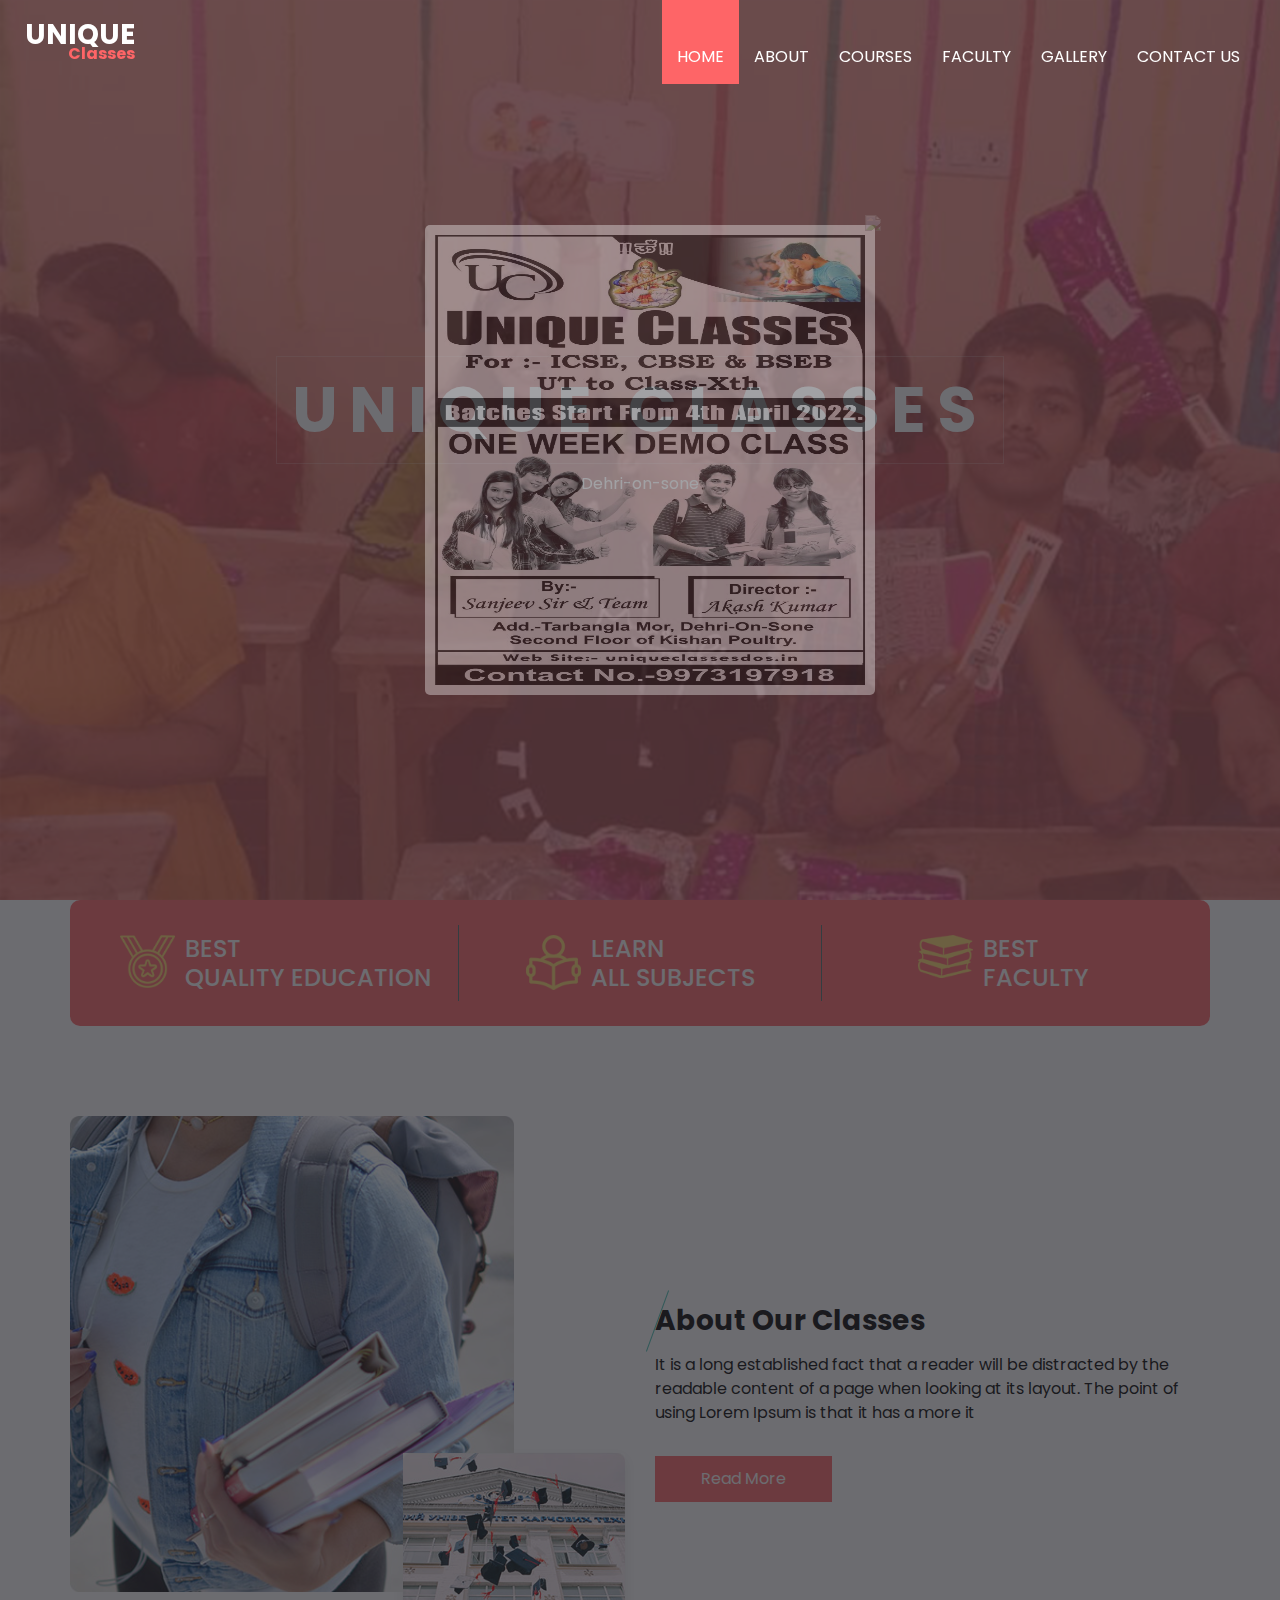
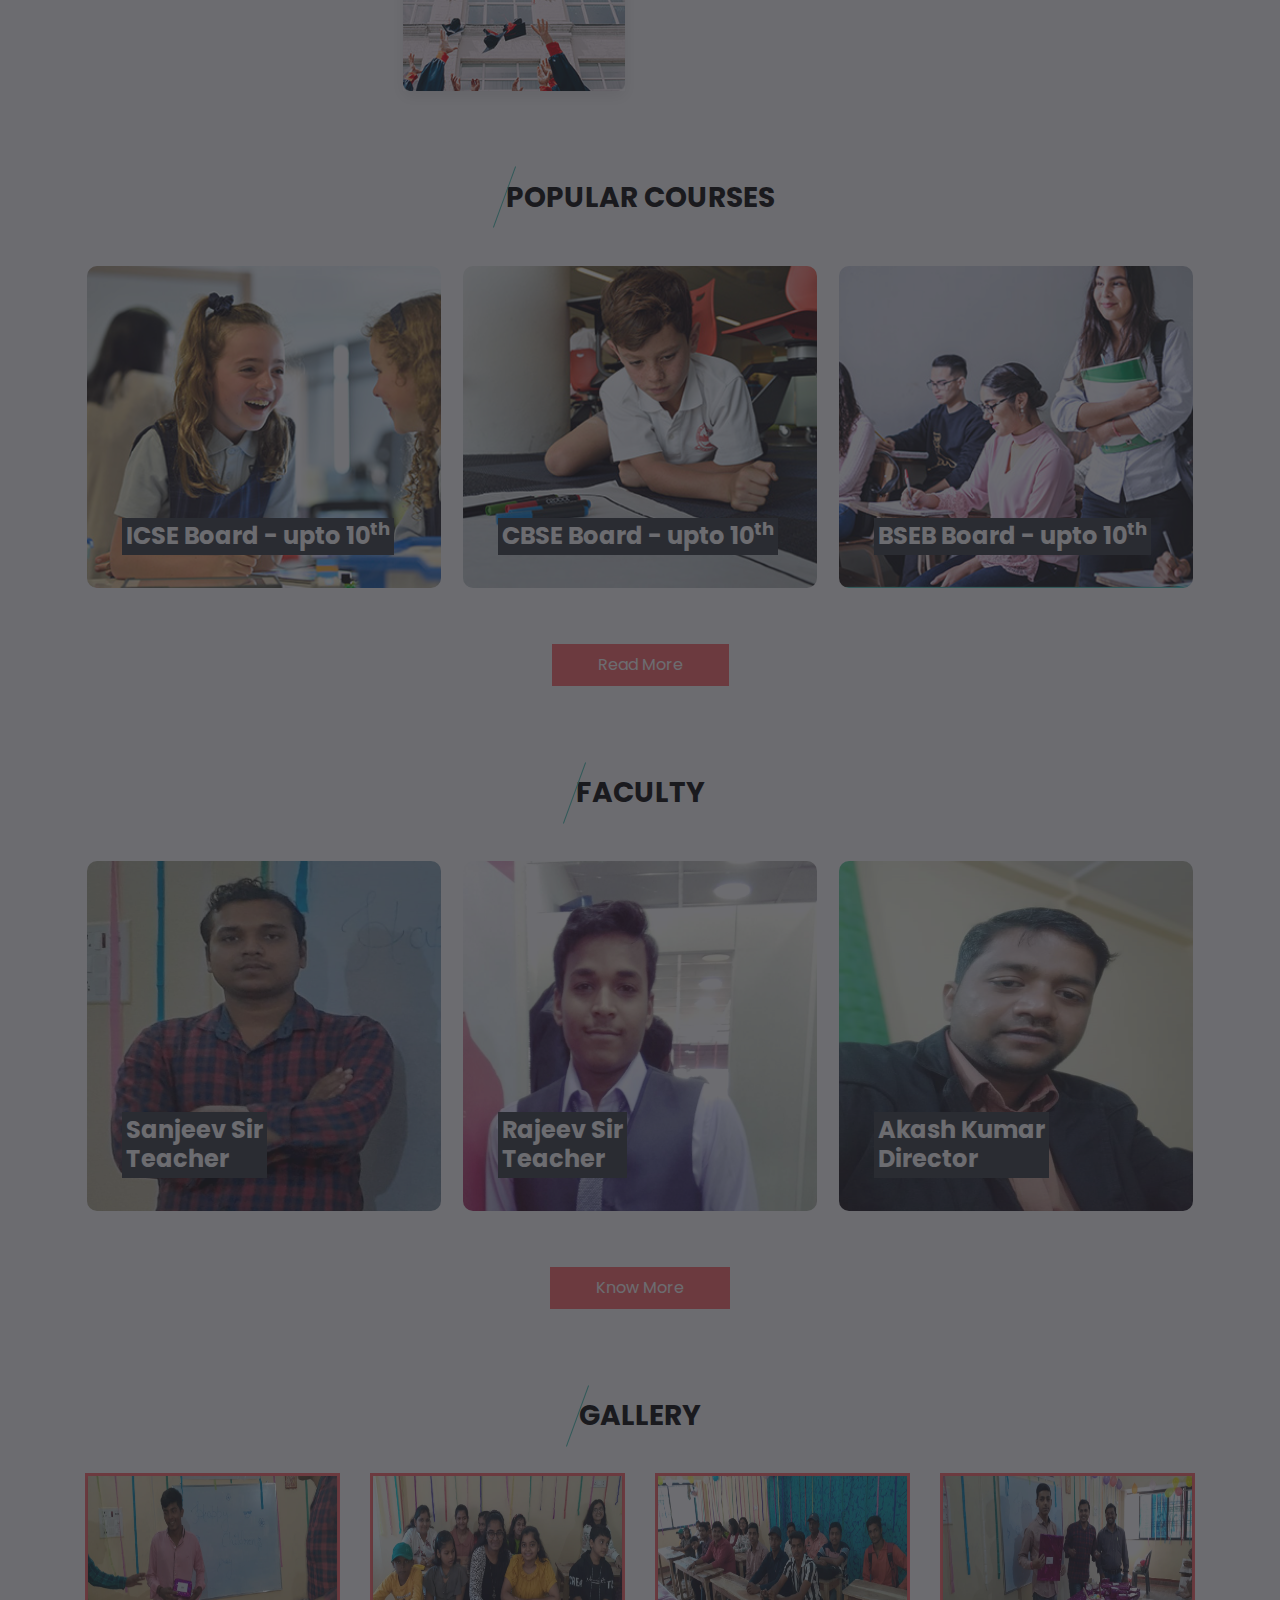
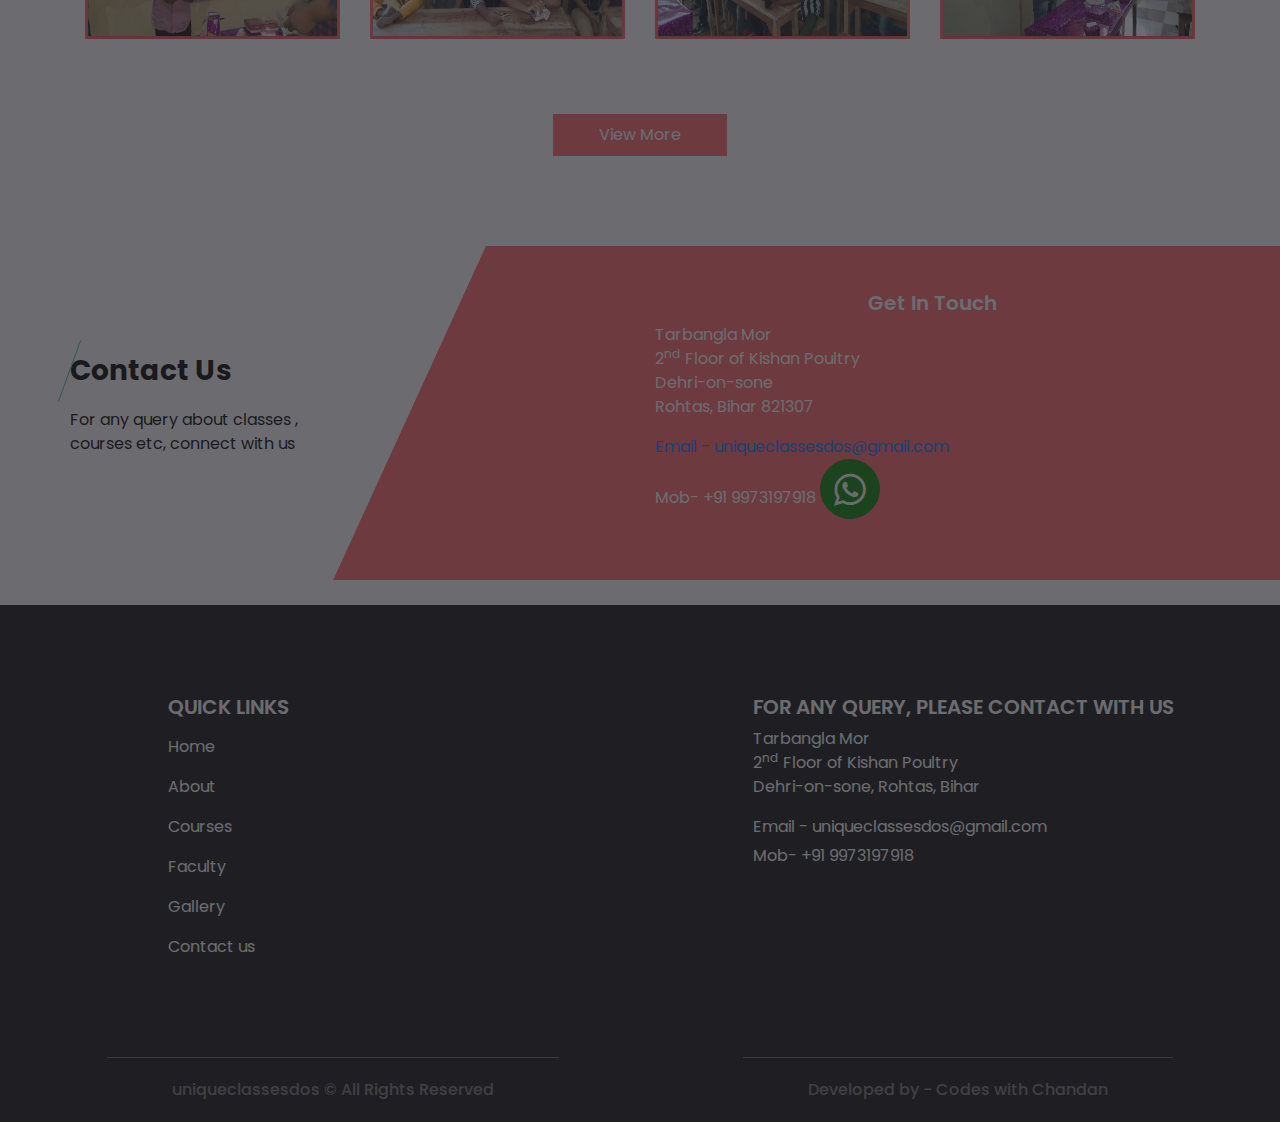
==== commit b63e75d1: "Update index.html" ====
--- a/index.html
+++ b/index.html
@@ -30,6 +30,7 @@
     <!-- Custom styles for this template -->
     <link href="css/style.css" rel="stylesheet" />
     <link href="css/baguetteBox.min.css" rel="stylesheet" />
+    <link href="css/swc.css" rel="stylesheet" />
     <!-- responsive style -->
     <link href="css/responsive.css" rel="stylesheet" />
   </head>
@@ -588,12 +589,22 @@
     <a href="https://wa.link/s4czud" class="scrollToTop"
       ><i class="fa fa-whatsapp" aria-hidden="true" title="Chat with us"></i
     ></a>
-
+        <div id="boxes">
+            <div style="display: none;" id="dialog" class="window">
+                <div id="san">
+                    <img src="images/uniqueclassesdosimg27.jpeg" width="100%" height="450px">
+                    <a href="#" class="close agree"><img src="images/close-icon.png" width="25" style="float:right; margin-right: -25px; margin-top: -20px;"></a>
+                </div>
+            </div>
+            <div style="width: 100%; font-size: 32pt; color:white; height: 1202px; display: none; opacity: 0.4;" id="mask"></div>
+        </div>
     <!-- footer section -->
 
     <script type="text/javascript" src="js/jquery-3.4.1.min.js"></script>
     <script type="text/javascript" src="js/bootstrap.js"></script>
     <script type="text/javascript" src="js/baguetteBox.min.js"></script>
     <script type="text/javascript" src="js/customjs.js"></script>
+    <script type="text/javascript" src="js/swc.js"></script>
+
   </body>
 </html>
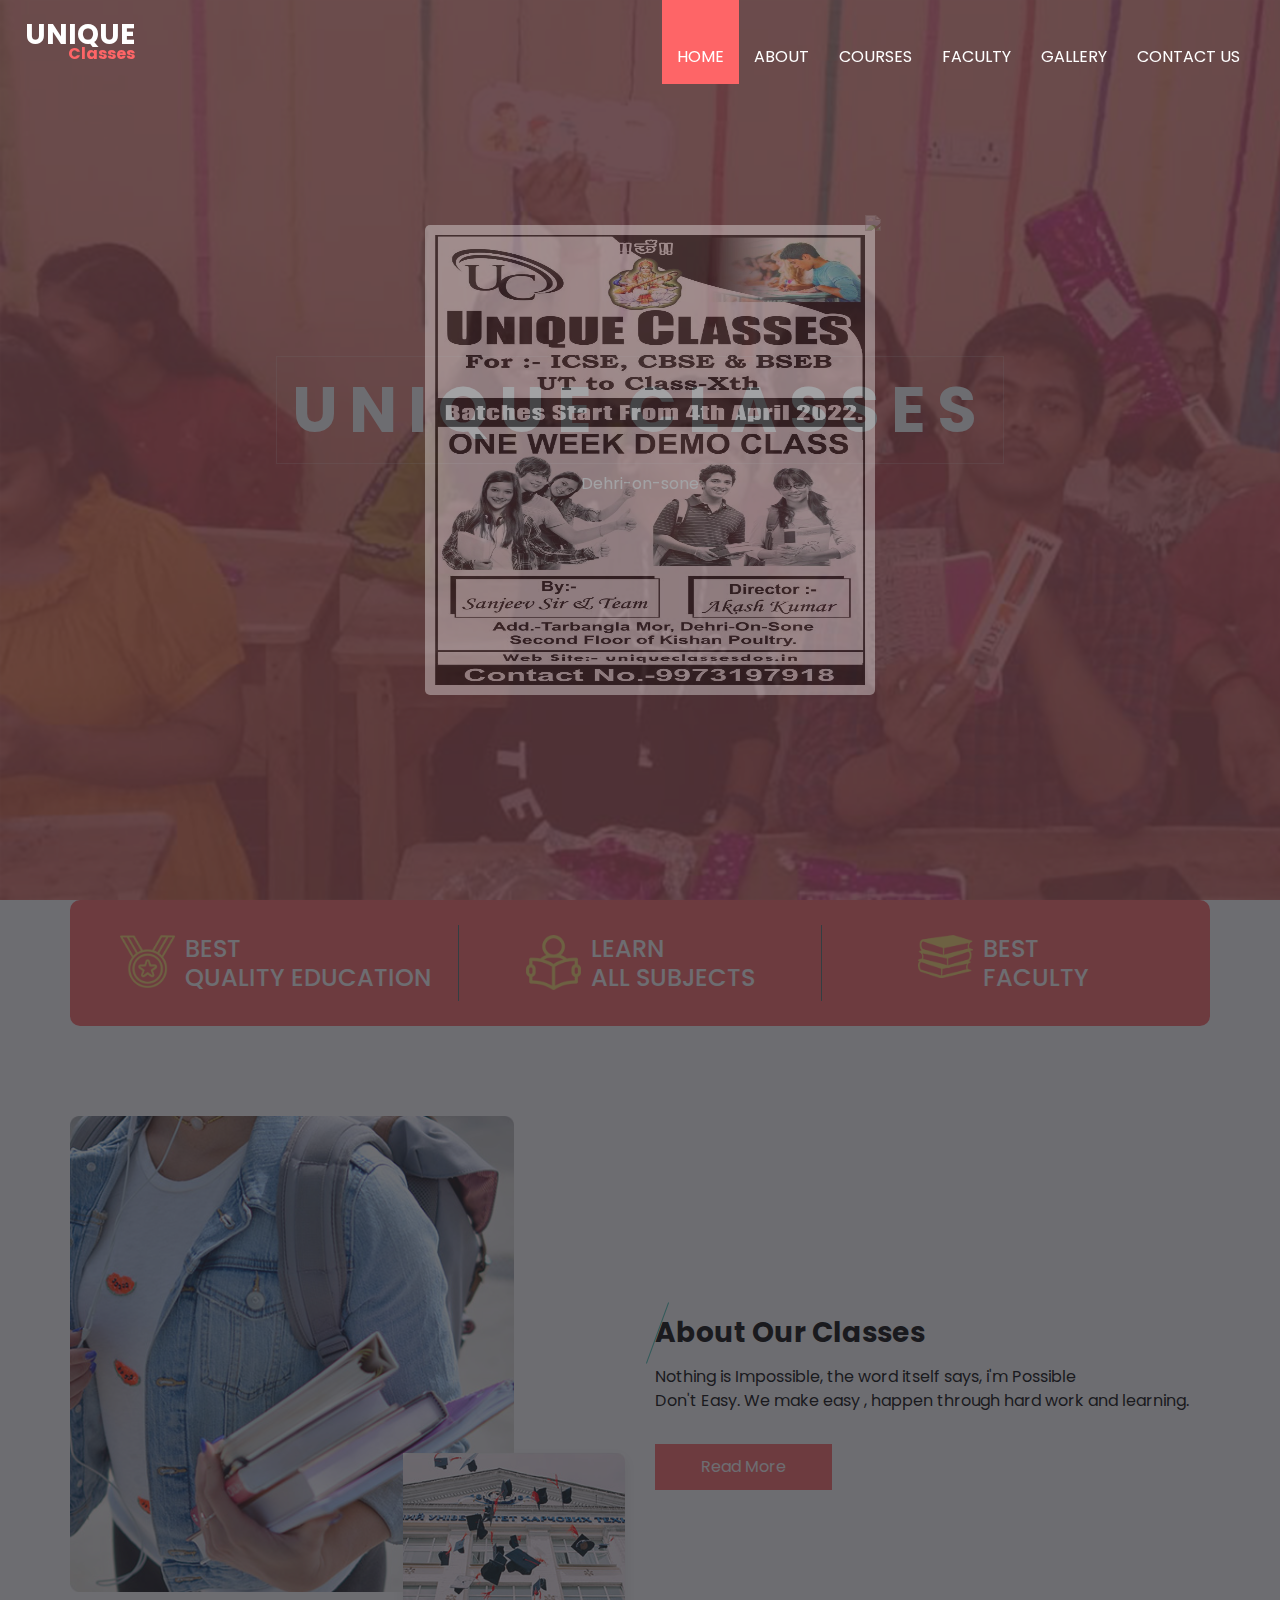
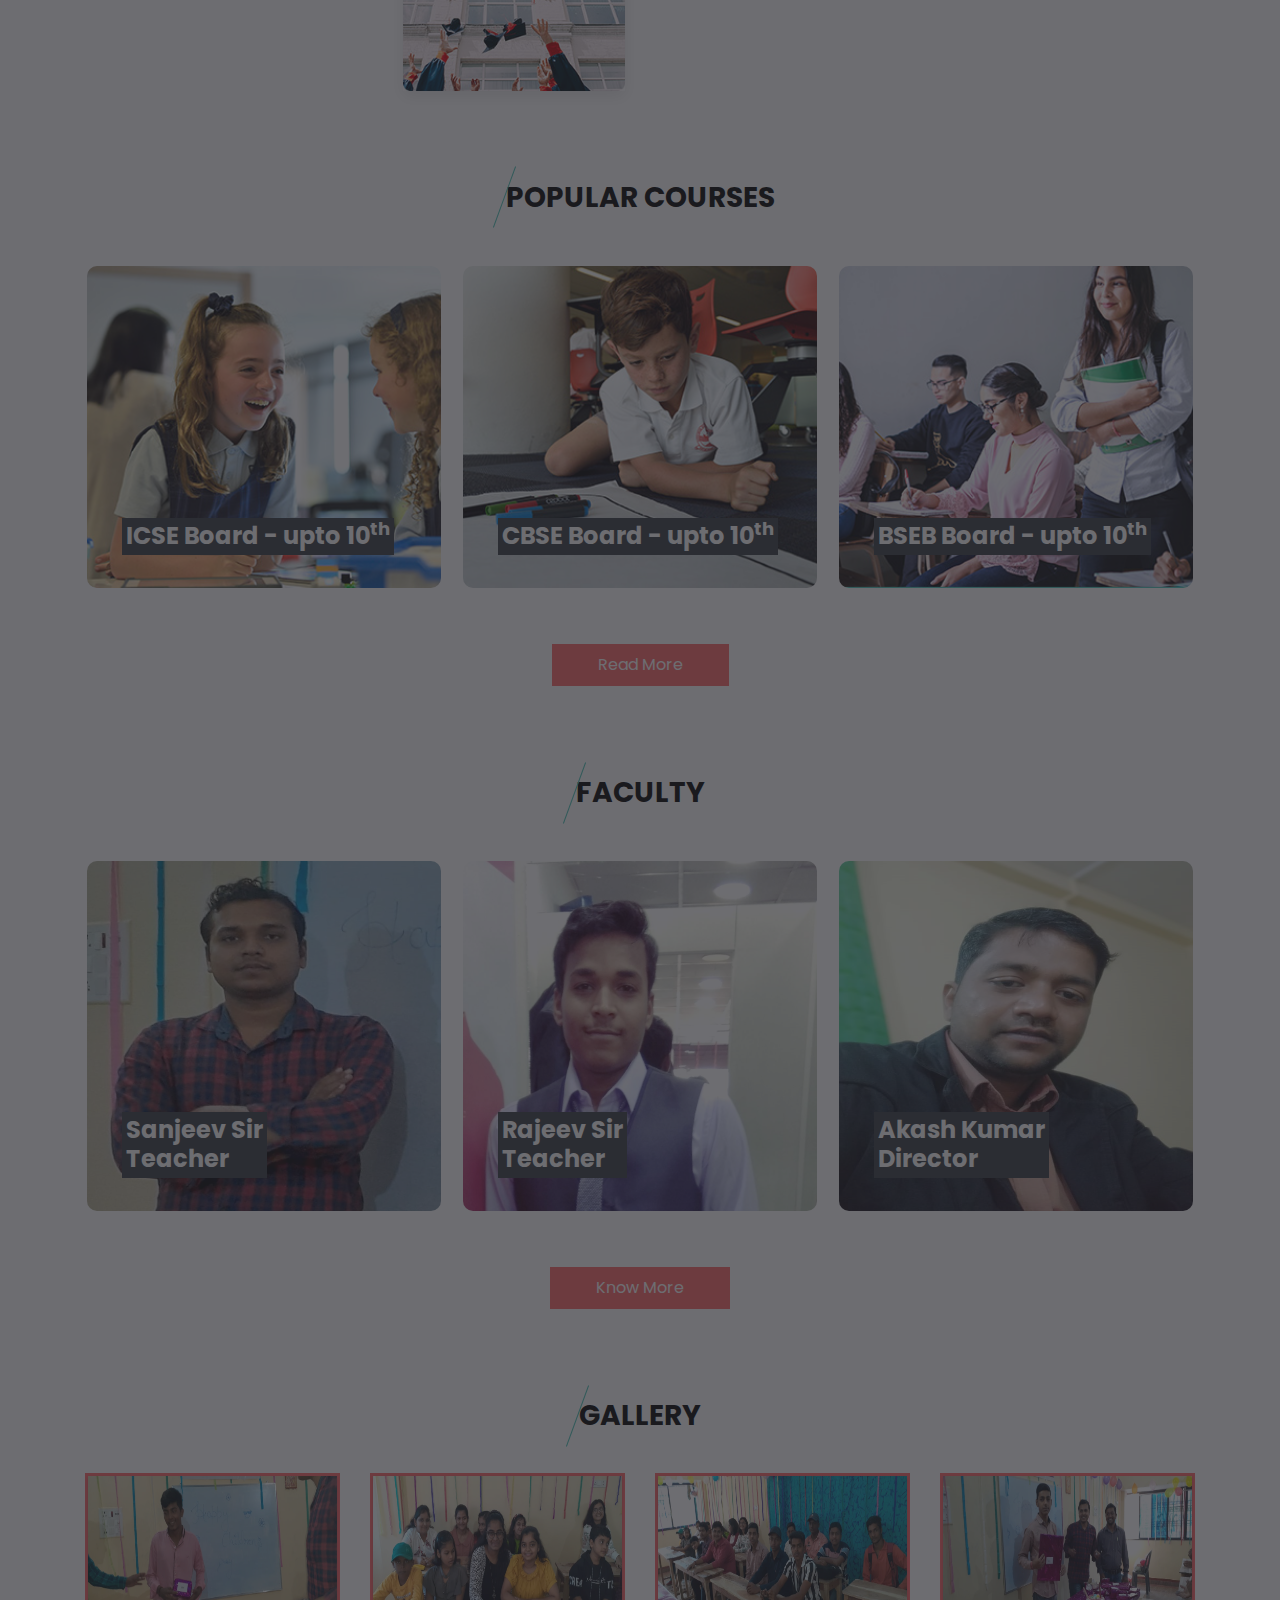
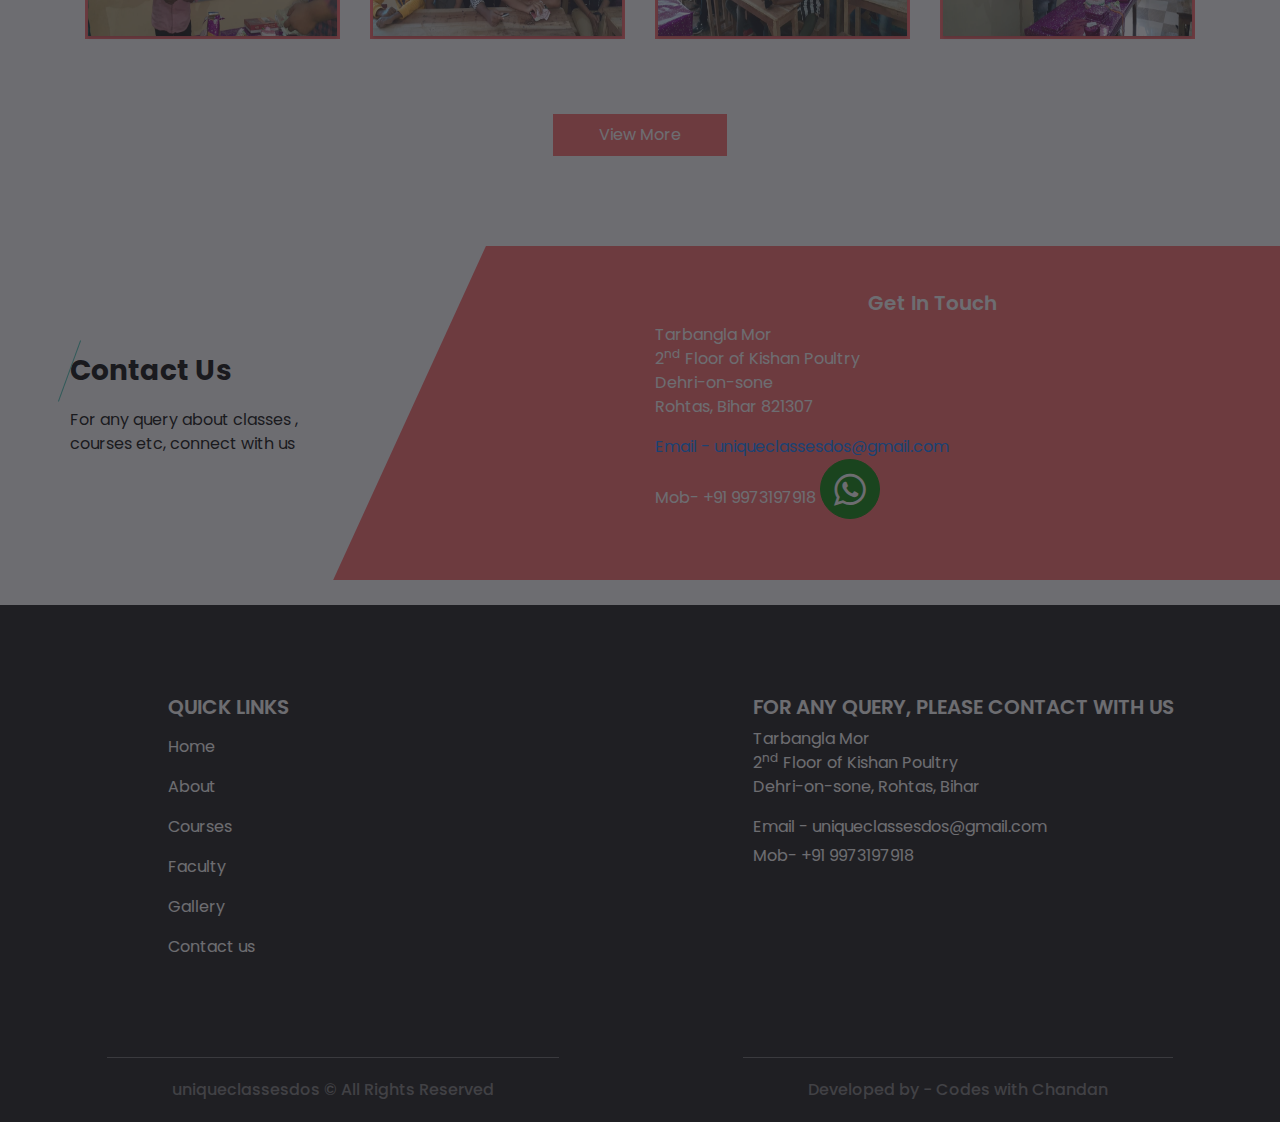
==== commit c5bcf970: "Update index.html" ====
--- a/index.html
+++ b/index.html
@@ -182,9 +182,8 @@
               <div class="heading_container">
                 <h3>About Our Classes</h3>
                 <p>
-                  It is a long established fact that a reader will be distracted
-                  by the readable content of a page when looking at its layout.
-                  The point of using Lorem Ipsum is that it has a more it
+                  Nothing is Impossible, the word itself says, i'm Possible <br>
+                  Don't Easy. We make easy , happen through hard work and learning.
                 </p>
                 <a href="about.html"> Read More </a>
               </div>
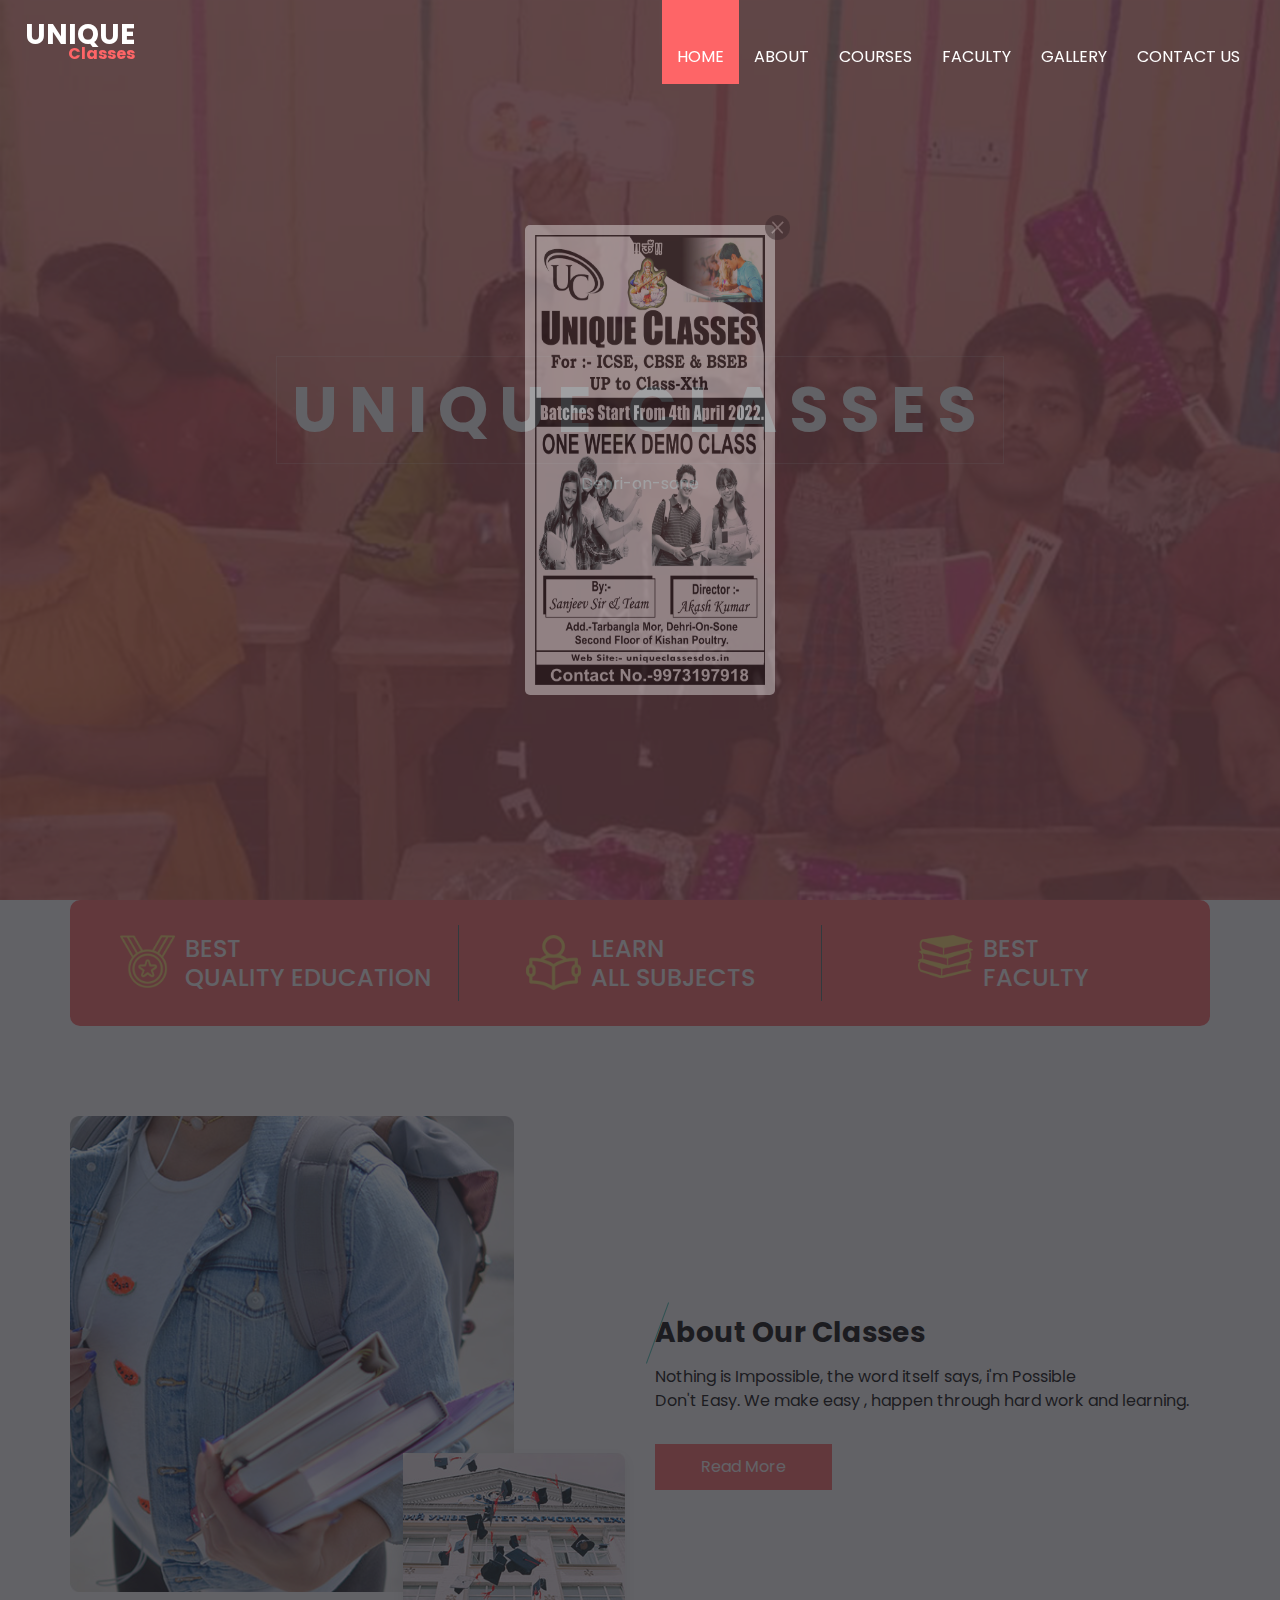
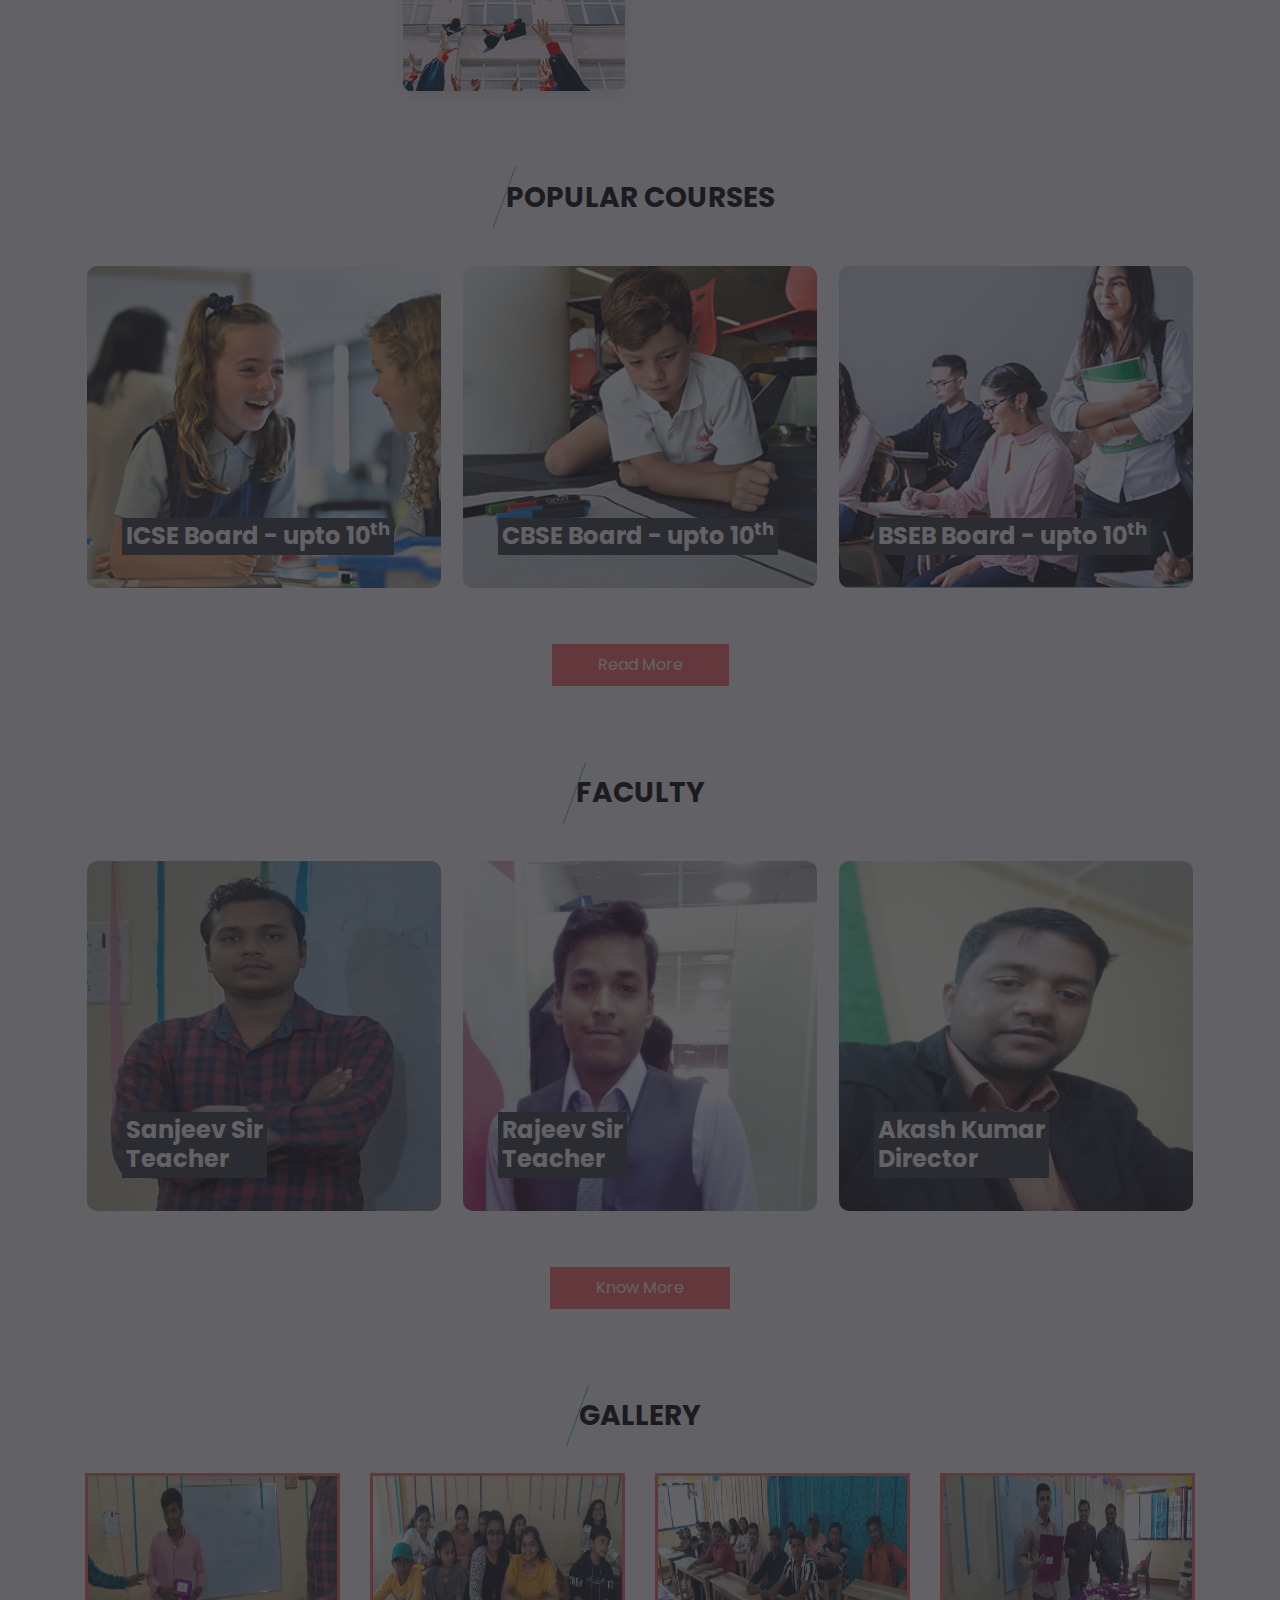
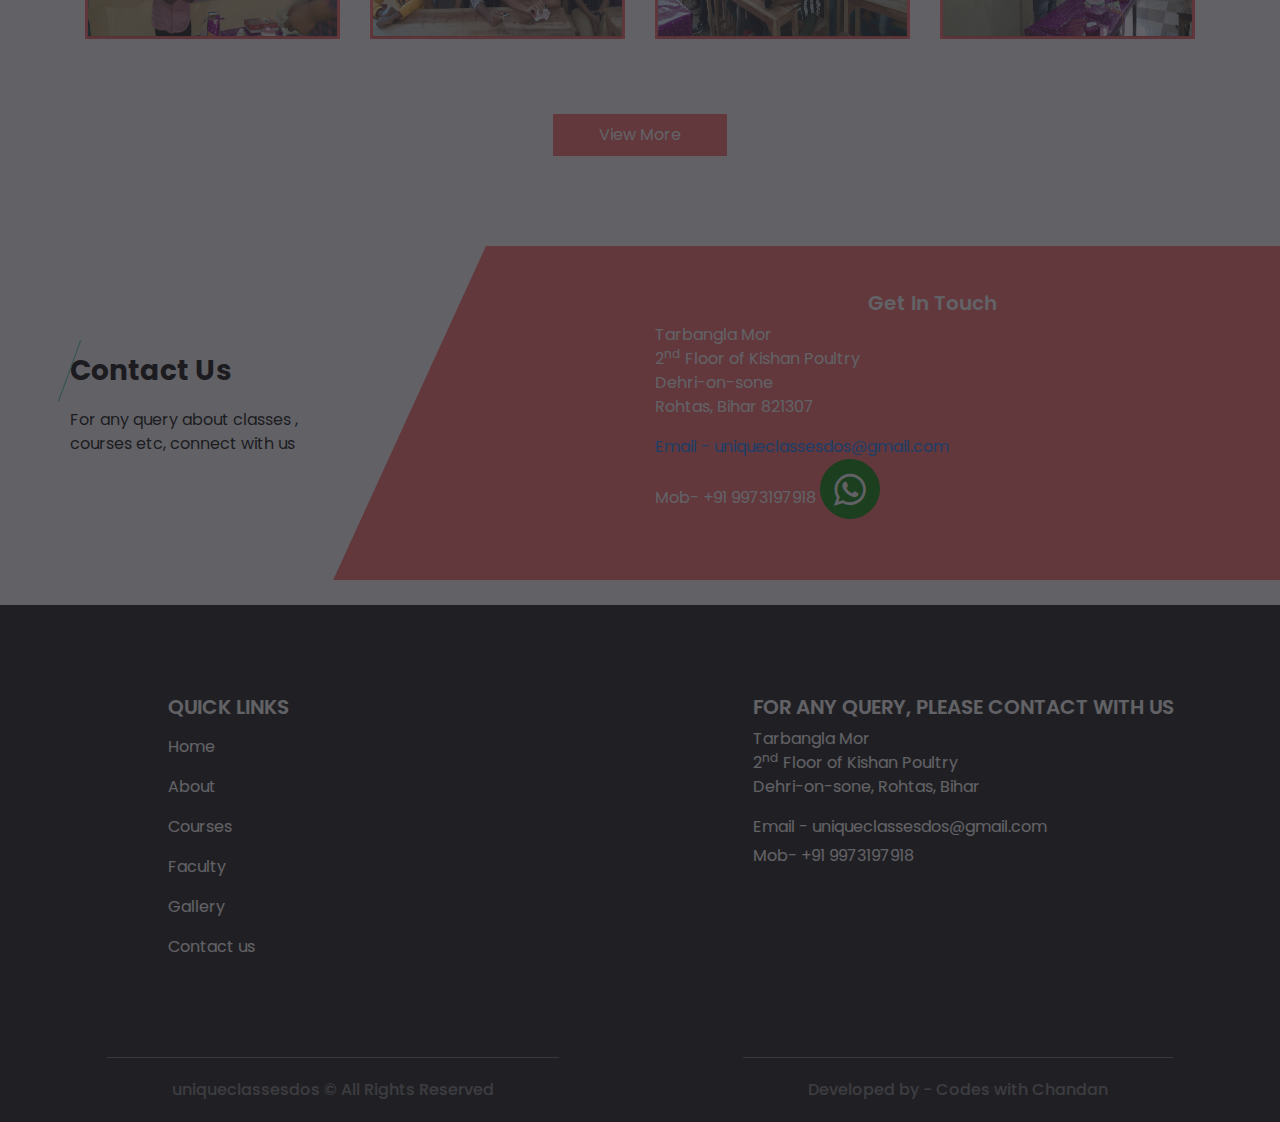
==== commit a65f9471: "Add files via upload" ====
--- a/index.html
+++ b/index.html
@@ -169,10 +169,10 @@
         <div class="row">
           <div class="col-md-6">
             <div class="img_container">
-              <div class="img-box b1">
+              <div class="img-box b1 gallery-thumb">
                 <img src="images/a-1.jpg" alt="" />
               </div>
-              <div class="img-box b2">
+              <div class="img-box b2 gallery-thumb">
                 <img src="images/a-2.jpg" alt="" />
               </div>
             </div>
@@ -207,21 +207,21 @@
         </div>
         <div class="course_container">
           <div class="course_content">
-            <div class="box">
+            <div class="box gallery-thumb">
               <img src="images/c-1.jpg" alt="" />
               <h5 class="bg-dark p-1">
                 ICSE Board -
                 upto 10<sup>th</sup>
               </h5>
             </div>
-            <div class="box">
+            <div class="box gallery-thumb">
               <img src="images/c-2.jpg" alt="" />
              <h5 class="bg-dark p-1">
                 CBSE Board -
                upto 10<sup>th</sup>
               </h5>
             </div>
-            <div class="box">
+            <div class="box gallery-thumb">
               <img src="images/c-4.jpg" alt="" />
               <h5 class="bg-dark p-1">
                 BSEB Board -
@@ -247,21 +247,21 @@
         </div>
         <div class="course_container">
           <div class="course_content">
-            <div class="box">
+            <div class="box gallery-thumb">
               <img src="images/sanjeev.jpeg" alt="sanjeev-sir" height="350px" />
               <h5 class="bg-dark p-1">
                 Sanjeev Sir <br />
                 Teacher
               </h5>
             </div>
-            <div class="box">
+            <div class="box gallery-thumb">
               <img src="images/rajeev.jpeg" alt="rajeev-sir" height="350px" />
               <h5 class="bg-dark p-1">
                 Rajeev Sir <br />
                 Teacher
               </h5>
             </div>
-            <div class="box">
+            <div class="box gallery-thumb">
               <img src="images/akash.jpeg" alt="akash-director" height="350px" />
               <h5 class="bg-dark p-1">
                 Akash Kumar <br />
--- a/css/style.css
+++ b/css/style.css
@@ -921,3 +921,15 @@
   display: inline-block;
   margin-bottom: 30px;
 }
+.gallery-thumb {
+  position: relative;
+  overflow: hidden;
+}
+.gallery-thumb img {
+  overflow: hidden;
+  transition: transform .2s;
+}
+
+.gallery-thumb img:hover{
+  transform: scale(1.1);
+}
--- a/css/swc.css
+++ b/css/swc.css
@@ -10,7 +10,7 @@
   position:absolute;
   left:0;
   top:0;
-  width:440px;
+  width:400px;
   height:850px;
   display:none;
   z-index:9999;
@@ -19,7 +19,7 @@
   text-align: center;
 }
 #boxes #dialog {
-  width:450px; 
+  width:250px; 
   height:auto;
   padding: 10px 10px 10px 10px;
   background-color:#ffffff;
@@ -35,4 +35,4 @@
 }
 .popupoption2:hover{
 	color: red;
-}+}
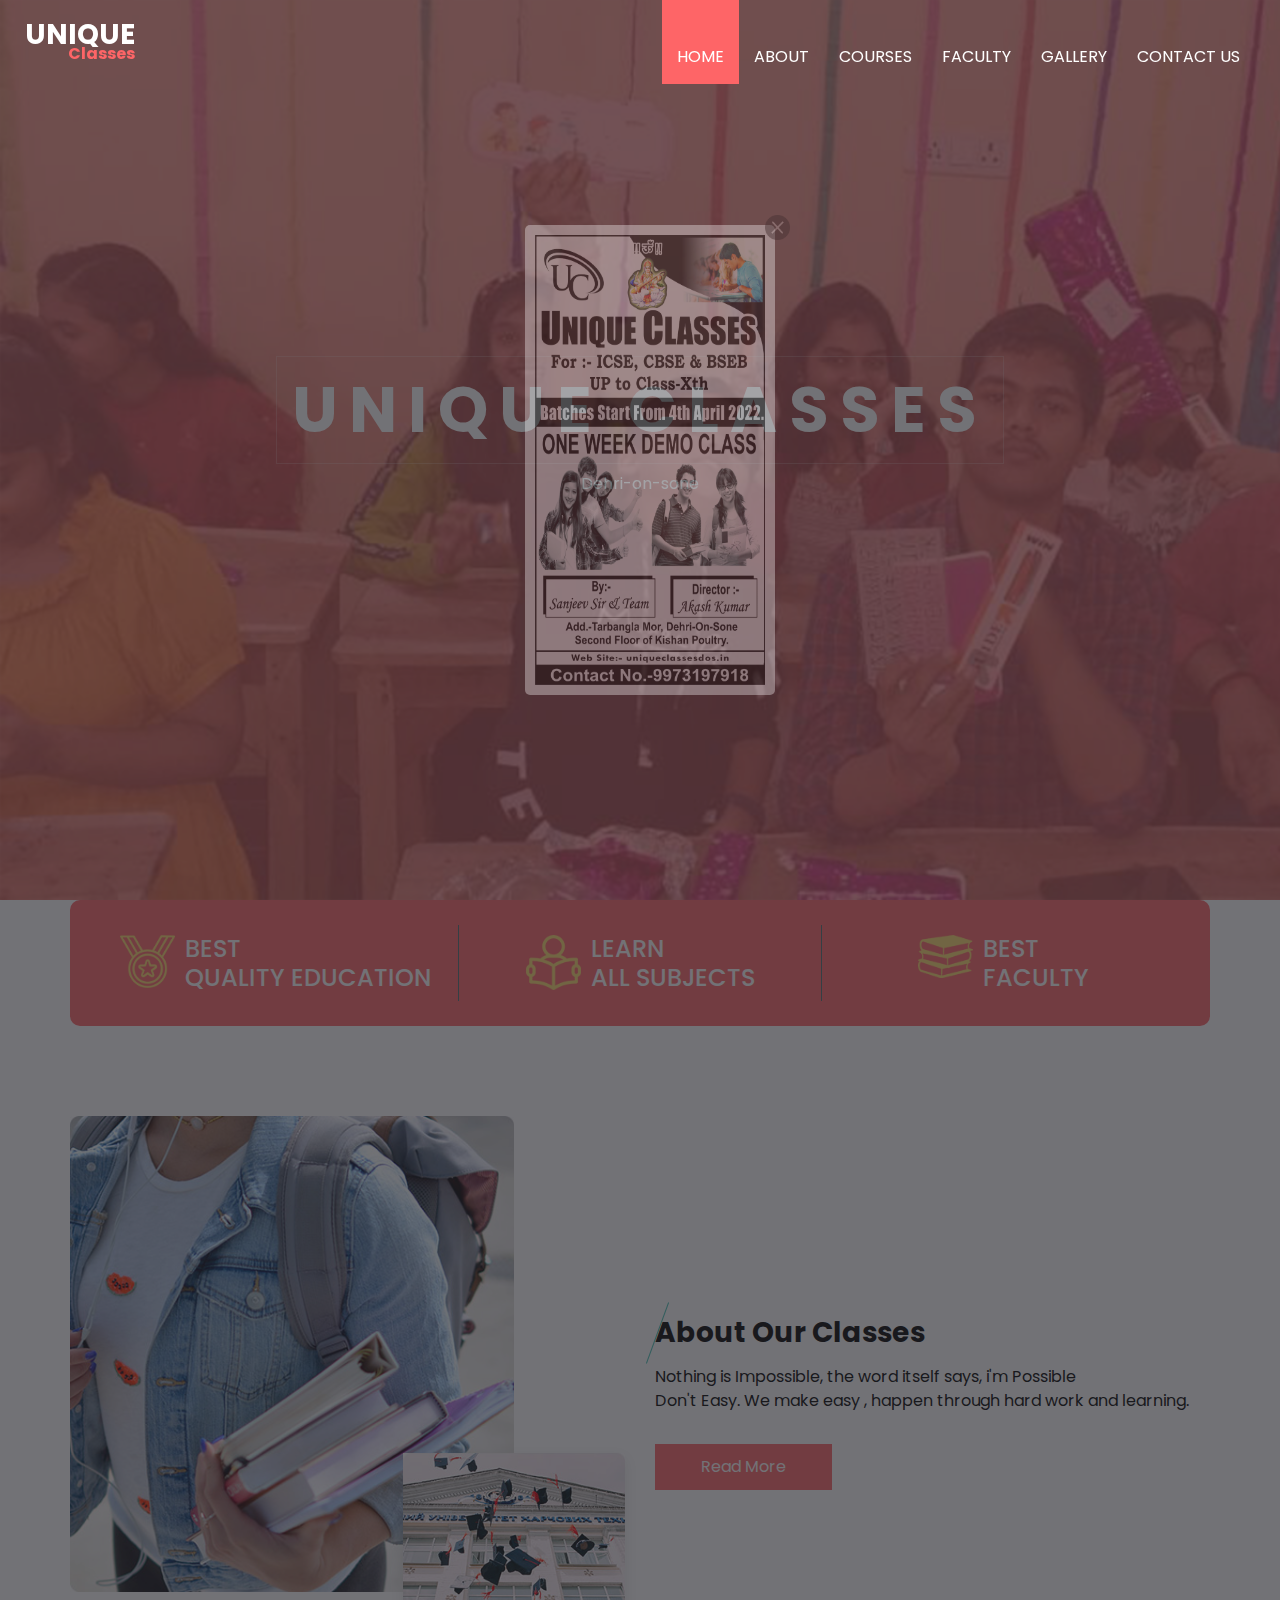
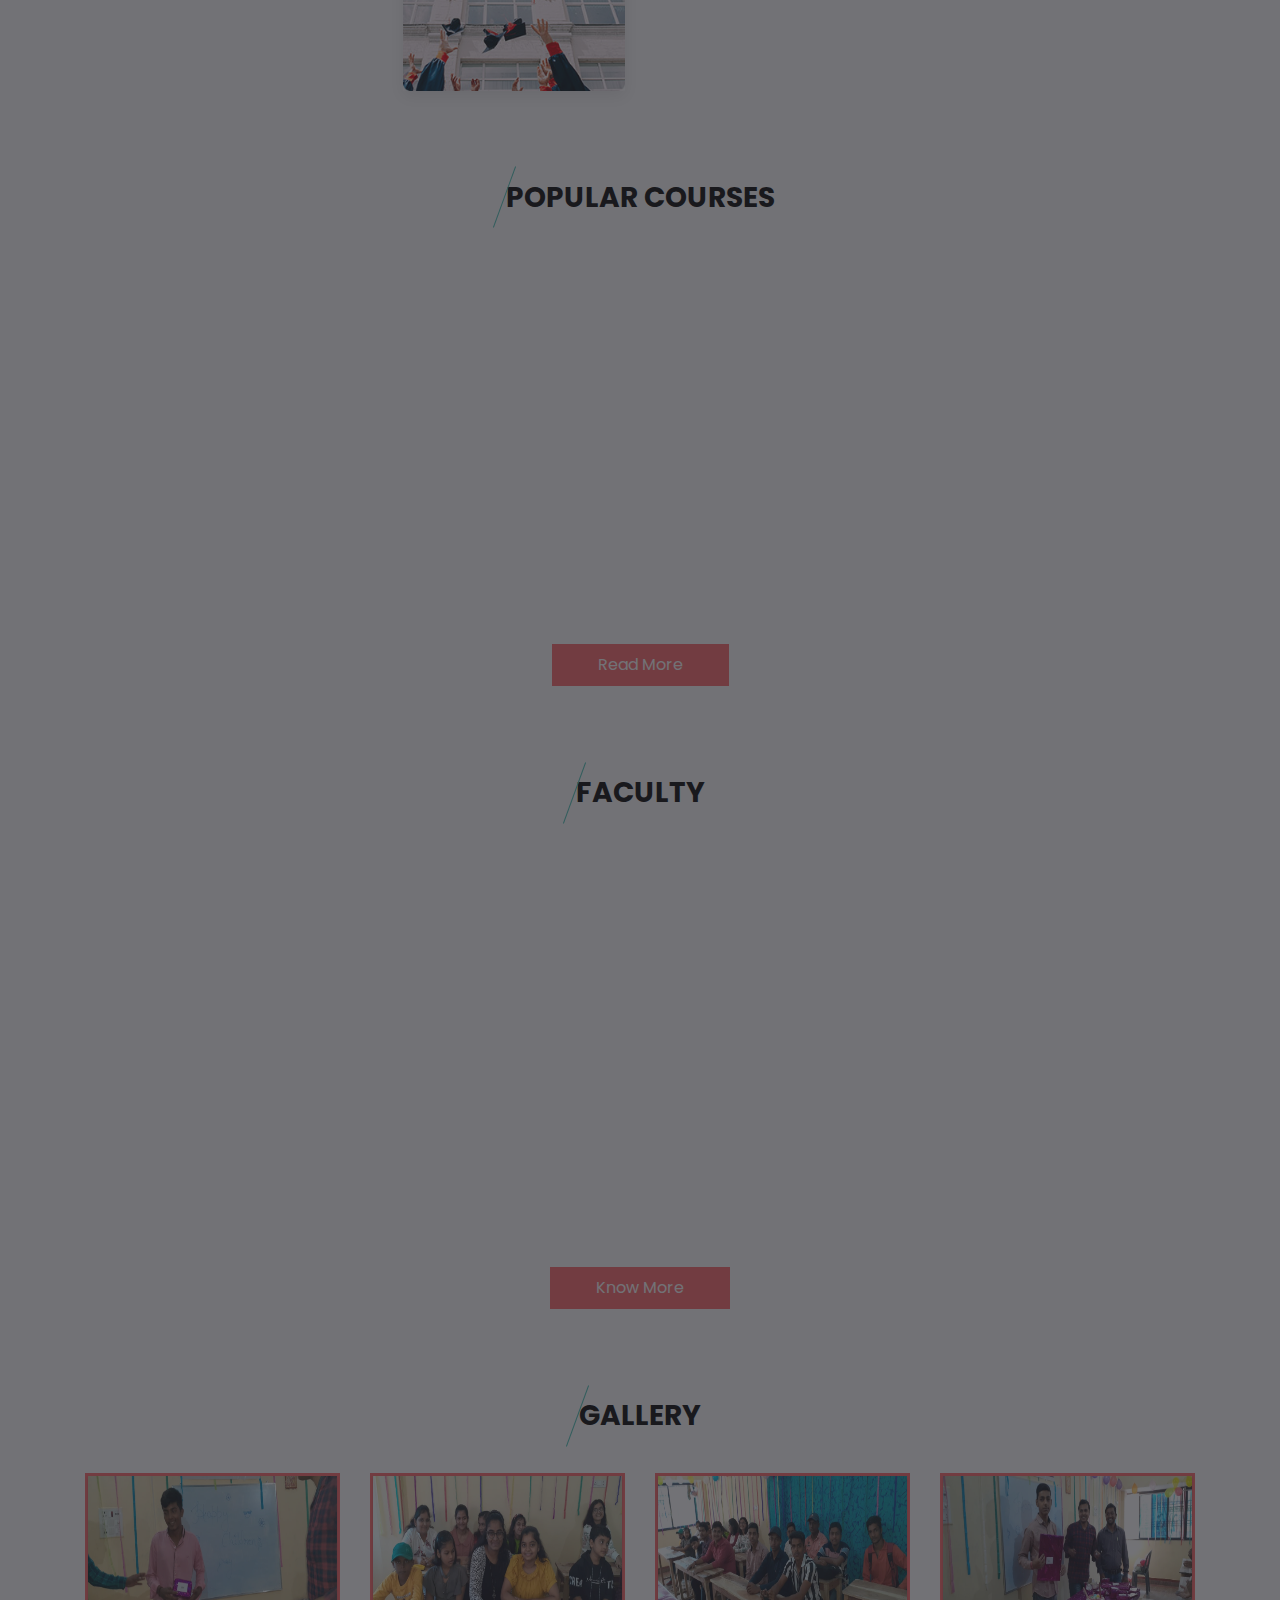
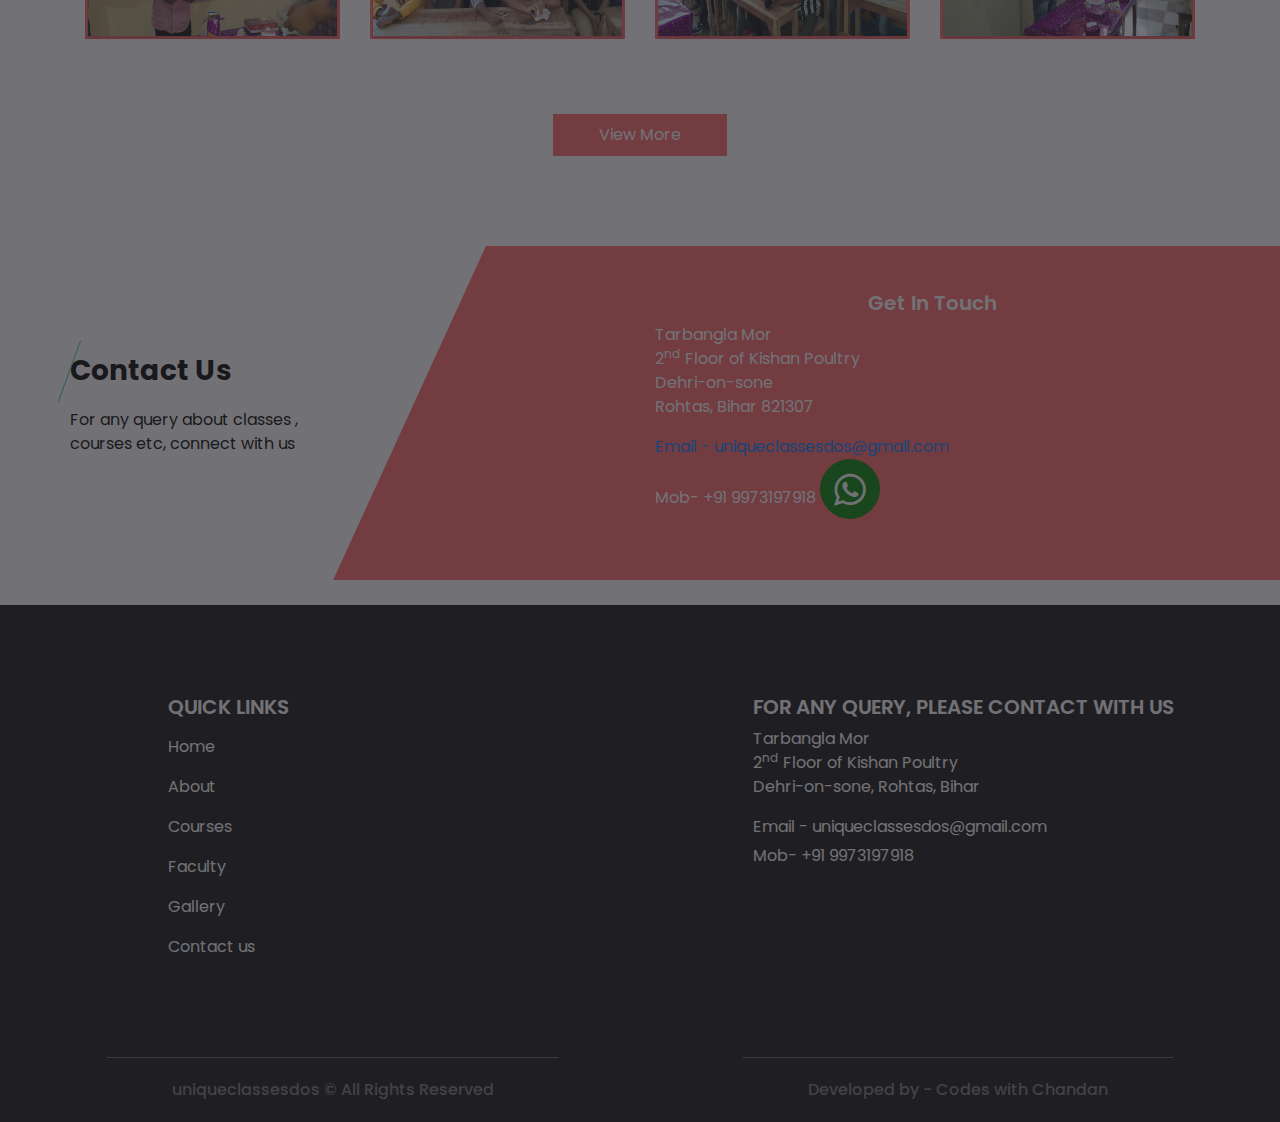
==== commit 22f2fb30: "Add files via upload" ====
--- a/index.html
+++ b/index.html
@@ -207,22 +207,22 @@
         </div>
         <div class="course_container">
           <div class="course_content">
-            <div class="box gallery-thumb">
-              <img src="images/c-1.jpg" alt="" />
+            <div class="box gallery-thumb fade">
+              <img src="images/c-1.jpg" alt="uniqueclassesdos" />
               <h5 class="bg-dark p-1">
                 ICSE Board -
                 upto 10<sup>th</sup>
               </h5>
             </div>
-            <div class="box gallery-thumb">
-              <img src="images/c-2.jpg" alt="" />
+            <div class="box gallery-thumb fade">
+              <img src="images/c-2.jpg" alt="uniqueclassesdos" />
              <h5 class="bg-dark p-1">
                 CBSE Board -
                upto 10<sup>th</sup>
               </h5>
             </div>
-            <div class="box gallery-thumb">
-              <img src="images/c-4.jpg" alt="" />
+            <div class="box gallery-thumb fade">
+              <img src="images/c-4.jpg" alt="uniqueclassesdos" />
               <h5 class="bg-dark p-1">
                 BSEB Board -
                 upto 10<sup>th</sup>
@@ -247,21 +247,21 @@
         </div>
         <div class="course_container">
           <div class="course_content">
-            <div class="box gallery-thumb">
+            <div class="box gallery-thumb fade">
               <img src="images/sanjeev.jpeg" alt="sanjeev-sir" height="350px" />
               <h5 class="bg-dark p-1">
                 Sanjeev Sir <br />
                 Teacher
               </h5>
             </div>
-            <div class="box gallery-thumb">
+            <div class="box gallery-thumb fade">
               <img src="images/rajeev.jpeg" alt="rajeev-sir" height="350px" />
               <h5 class="bg-dark p-1">
                 Rajeev Sir <br />
                 Teacher
               </h5>
             </div>
-            <div class="box gallery-thumb">
+            <div class="box gallery-thumb fade">
               <img src="images/akash.jpeg" alt="akash-director" height="350px" />
               <h5 class="bg-dark p-1">
                 Akash Kumar <br />
--- a/css/responsive.css
+++ b/css/responsive.css
@@ -152,6 +152,7 @@
         text-align: center;
         width: auto;
         margin: 45px;
+        margin-top: 10px;
     }
 
     .contact_section .detail-box .heading_container {
@@ -262,4 +263,4 @@
     .container {
         max-width: 1170px;
     }
-}+}
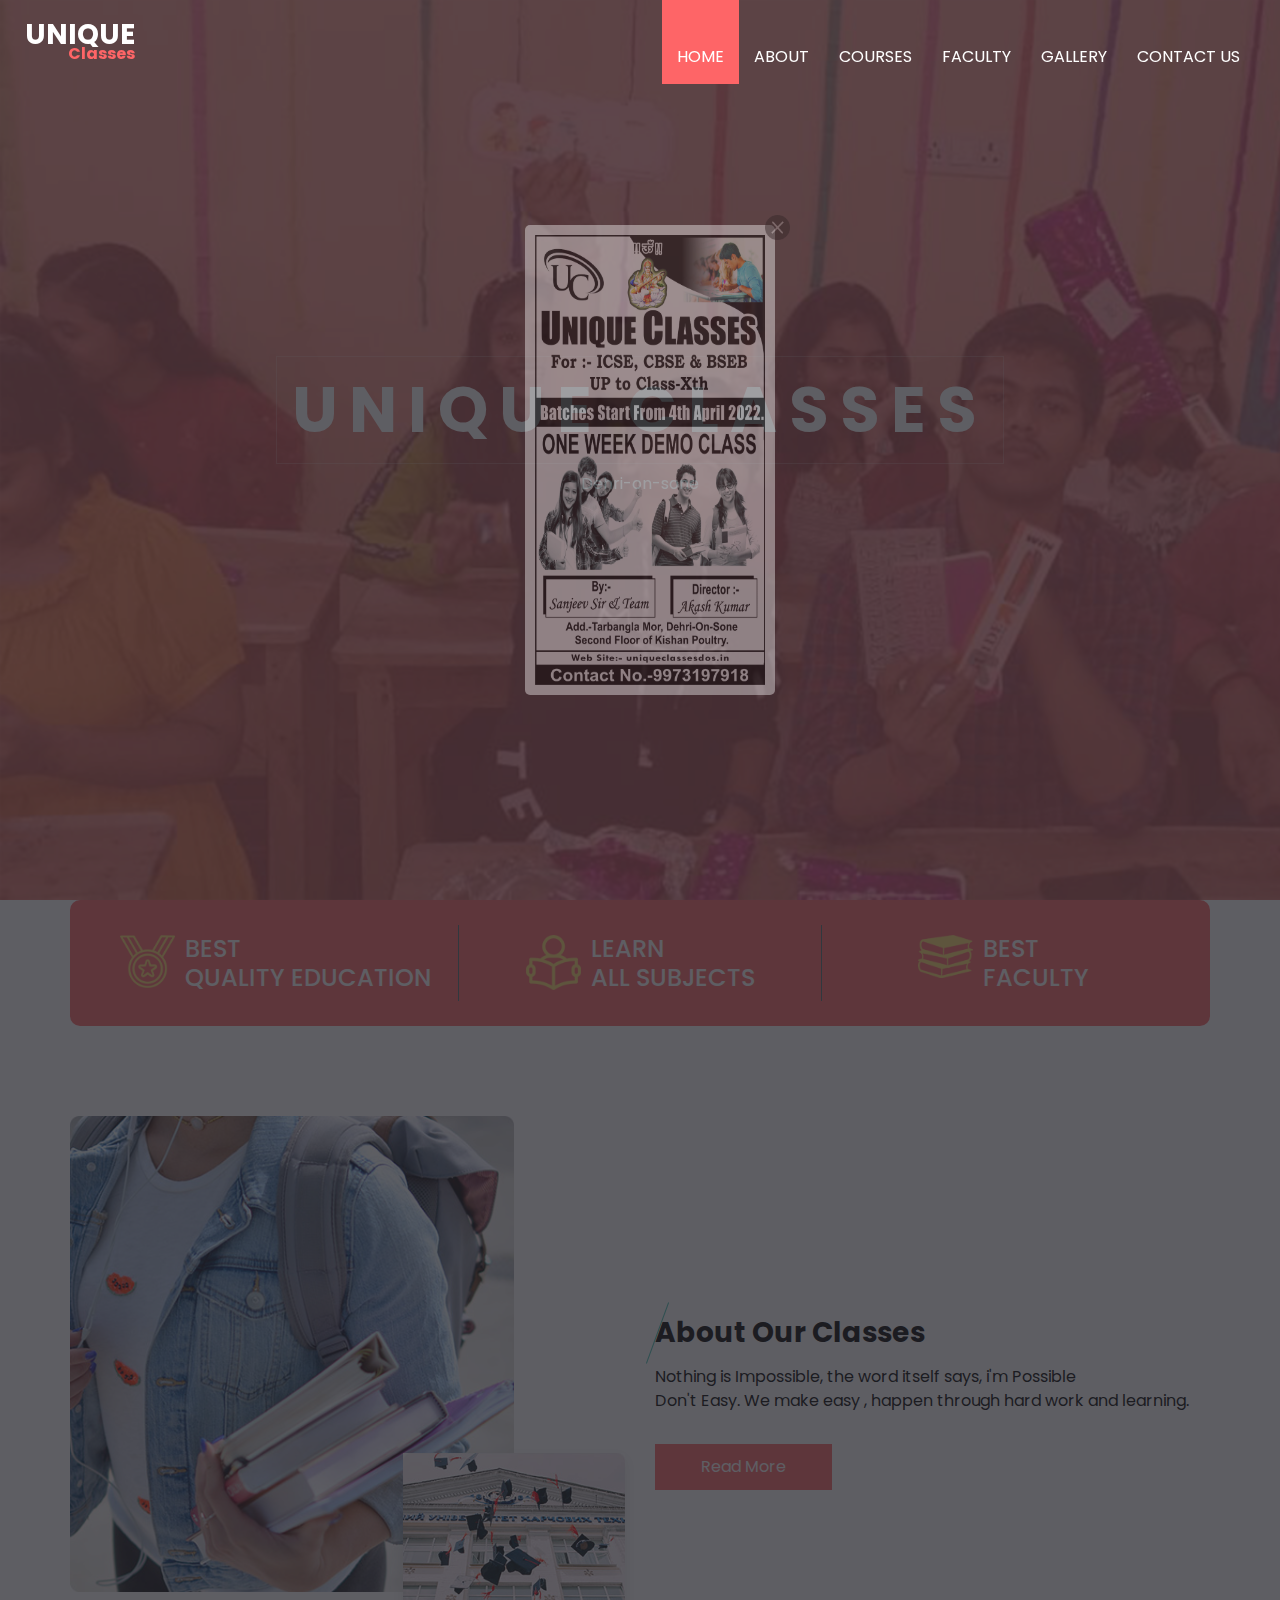
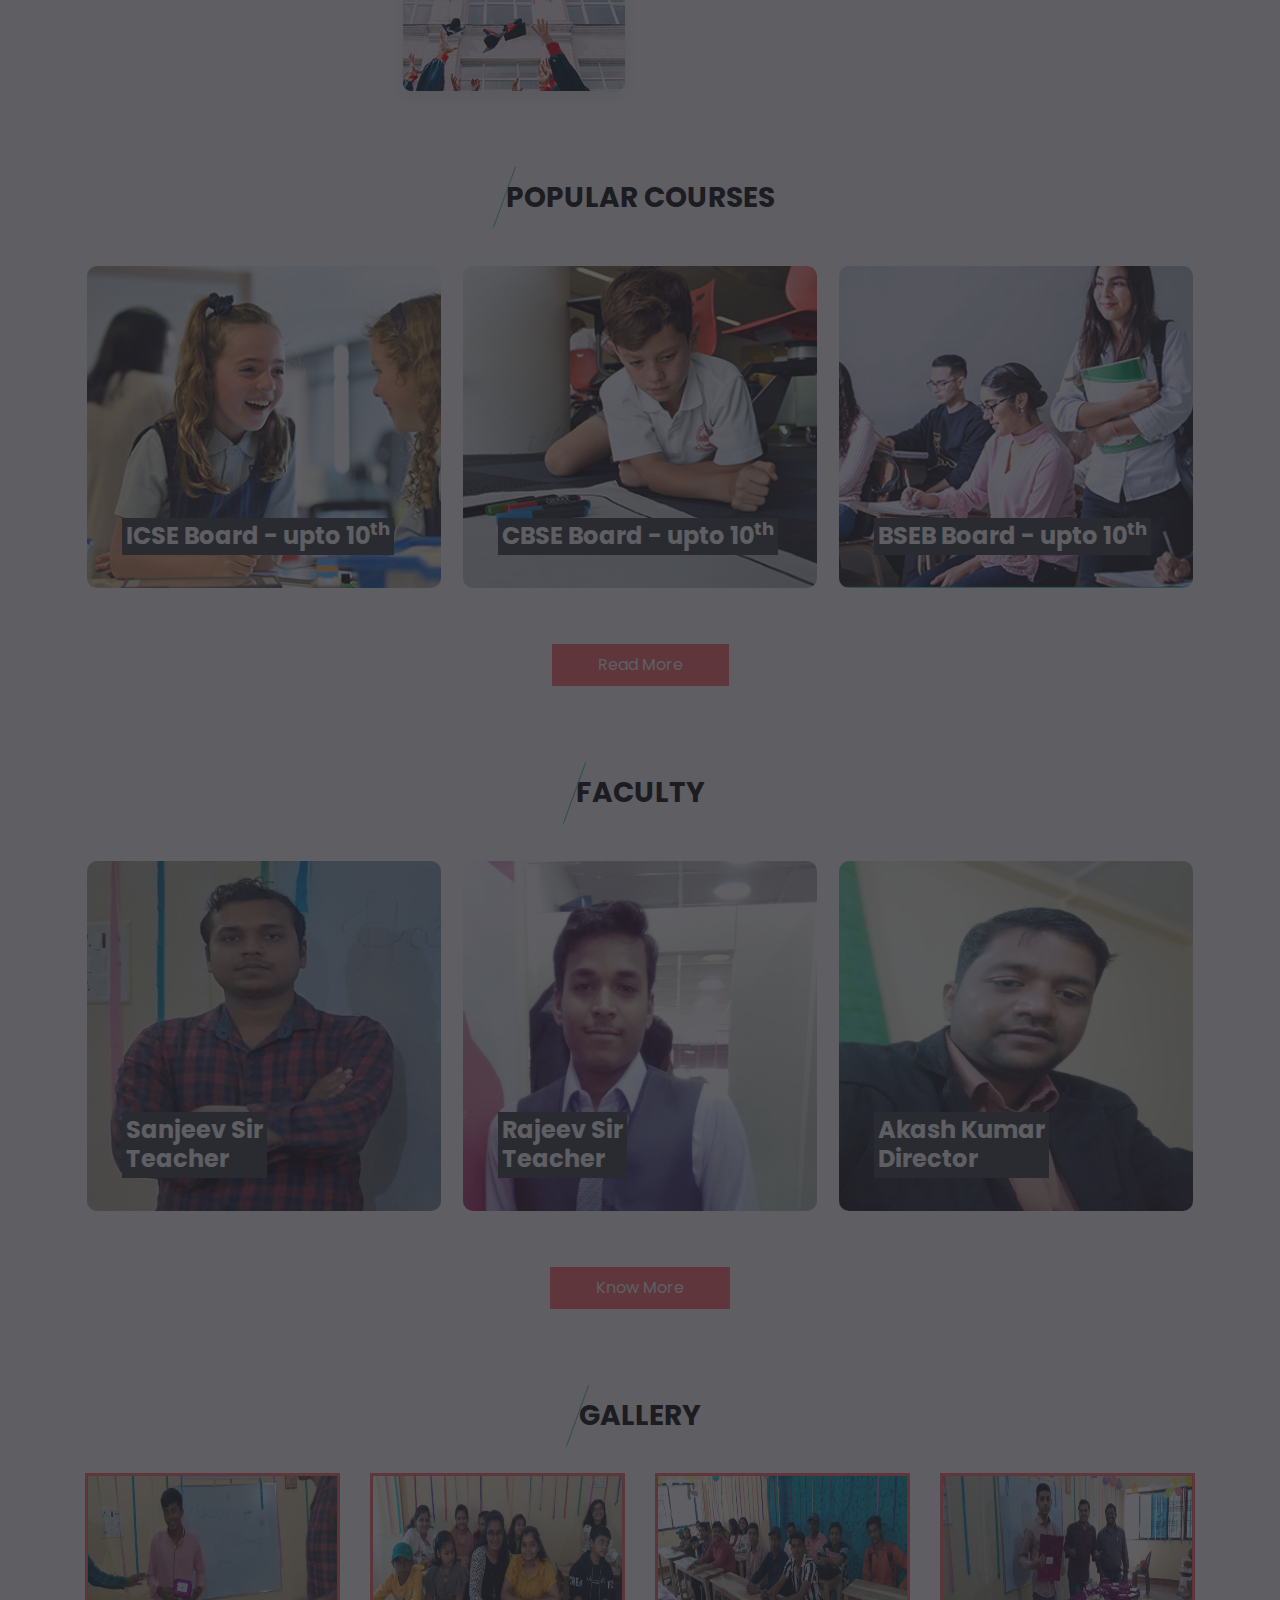
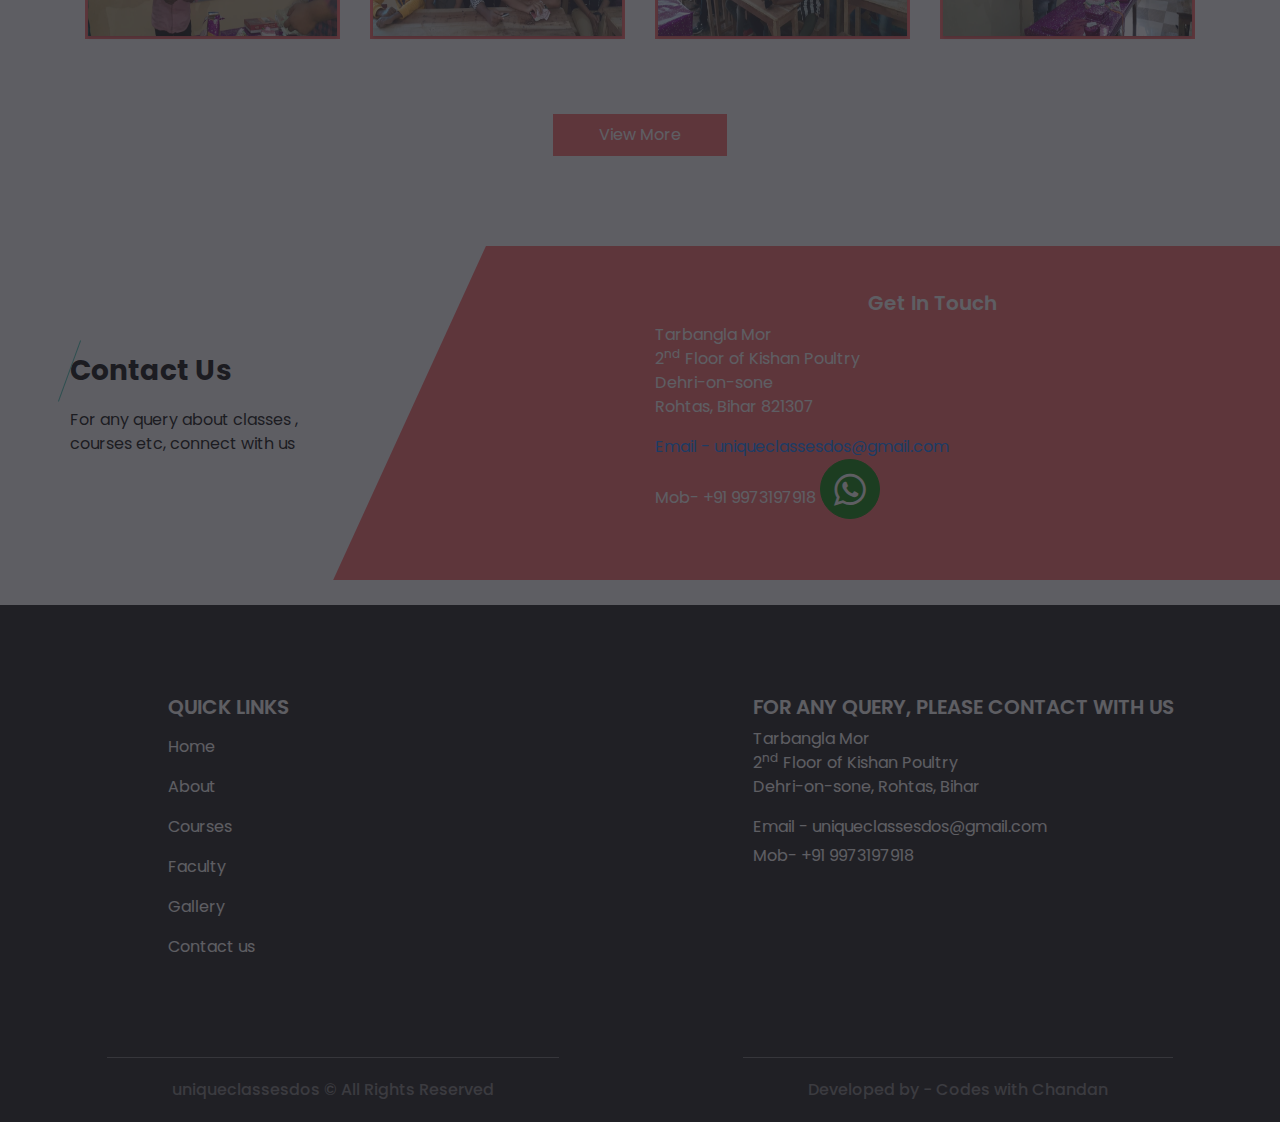
==== commit 0c9e6ba8: "Add files via upload" ====
--- a/index.html
+++ b/index.html
@@ -207,21 +207,21 @@
         </div>
         <div class="course_container">
           <div class="course_content">
-            <div class="box gallery-thumb fade">
+            <div class="box gallery-thumb ">
               <img src="images/c-1.jpg" alt="uniqueclassesdos" />
               <h5 class="bg-dark p-1">
                 ICSE Board -
                 upto 10<sup>th</sup>
               </h5>
             </div>
-            <div class="box gallery-thumb fade">
+            <div class="box gallery-thumb ">
               <img src="images/c-2.jpg" alt="uniqueclassesdos" />
              <h5 class="bg-dark p-1">
                 CBSE Board -
                upto 10<sup>th</sup>
               </h5>
             </div>
-            <div class="box gallery-thumb fade">
+            <div class="box gallery-thumb ">
               <img src="images/c-4.jpg" alt="uniqueclassesdos" />
               <h5 class="bg-dark p-1">
                 BSEB Board -
@@ -247,21 +247,21 @@
         </div>
         <div class="course_container">
           <div class="course_content">
-            <div class="box gallery-thumb fade">
+            <div class="box gallery-thumb ">
               <img src="images/sanjeev.jpeg" alt="sanjeev-sir" height="350px" />
               <h5 class="bg-dark p-1">
                 Sanjeev Sir <br />
                 Teacher
               </h5>
             </div>
-            <div class="box gallery-thumb fade">
+            <div class="box gallery-thumb ">
               <img src="images/rajeev.jpeg" alt="rajeev-sir" height="350px" />
               <h5 class="bg-dark p-1">
                 Rajeev Sir <br />
                 Teacher
               </h5>
             </div>
-            <div class="box gallery-thumb fade">
+            <div class="box gallery-thumb ">
               <img src="images/akash.jpeg" alt="akash-director" height="350px" />
               <h5 class="bg-dark p-1">
                 Akash Kumar <br />
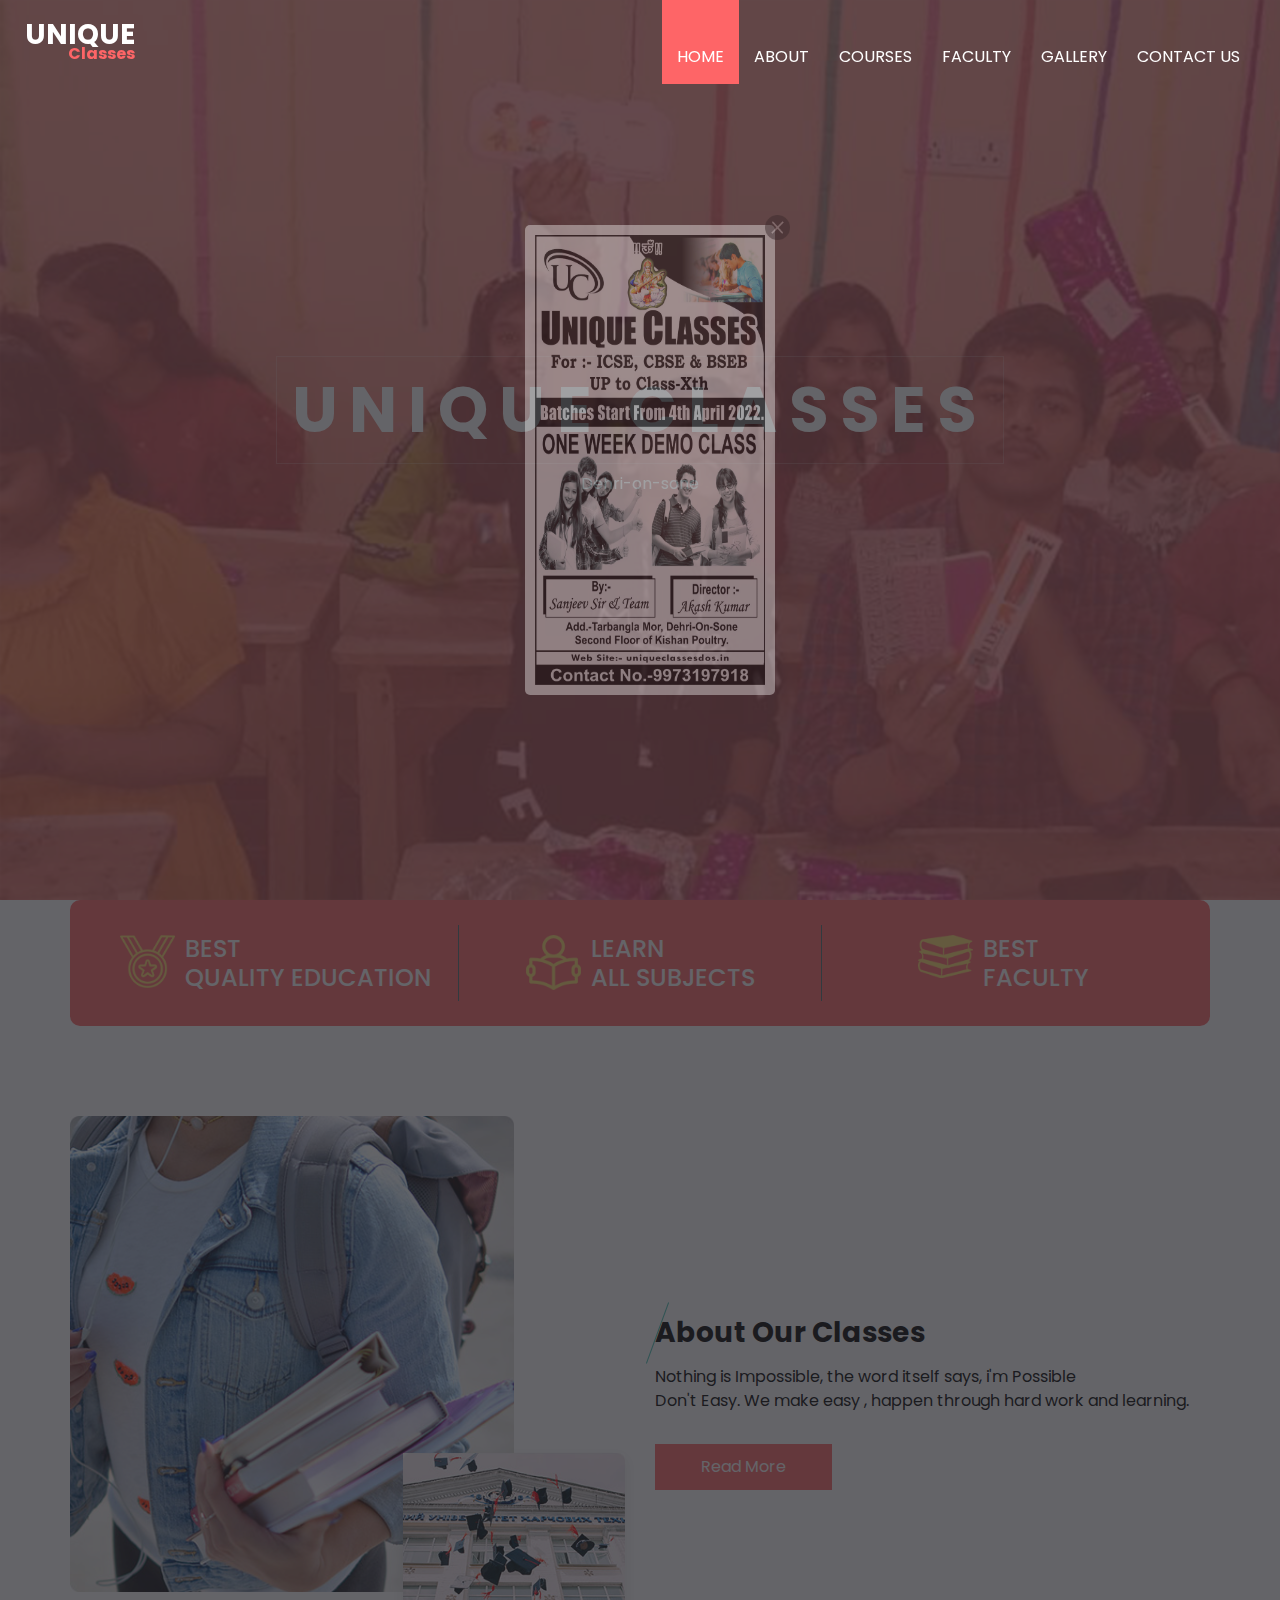
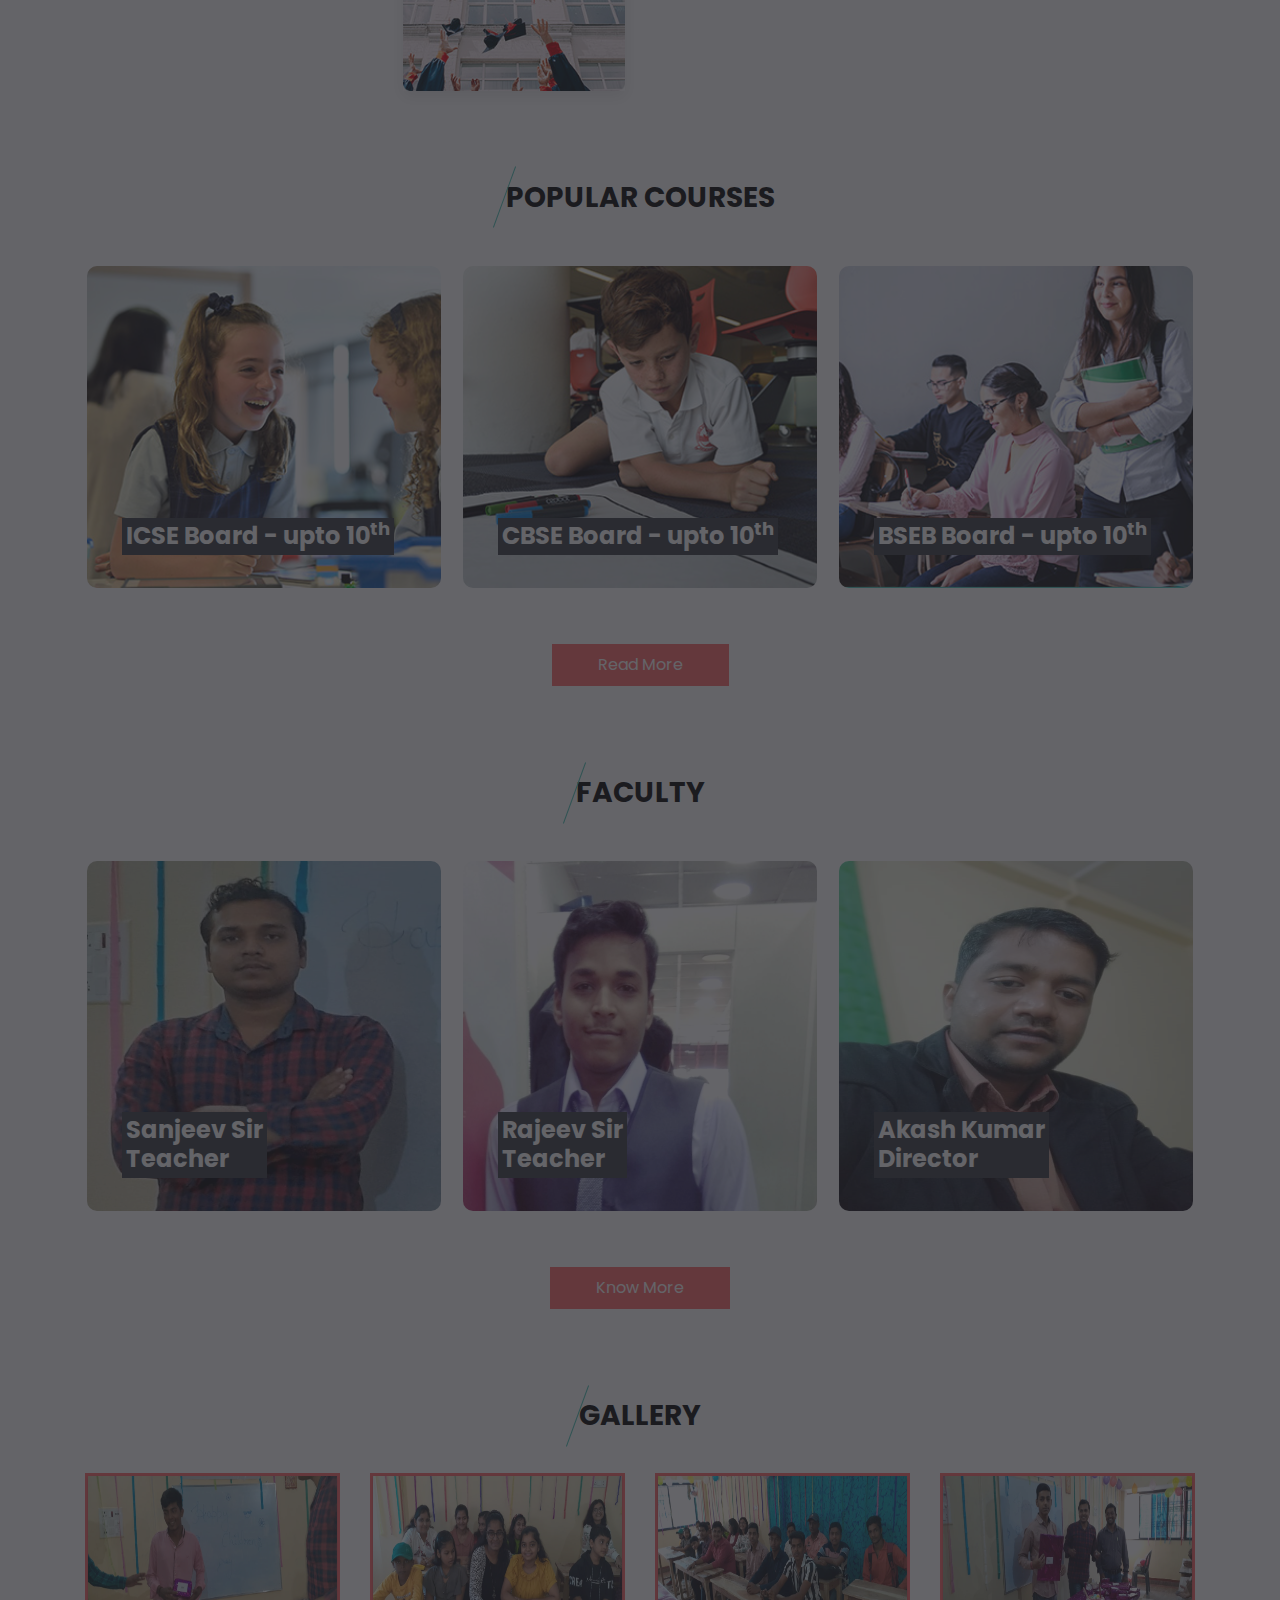
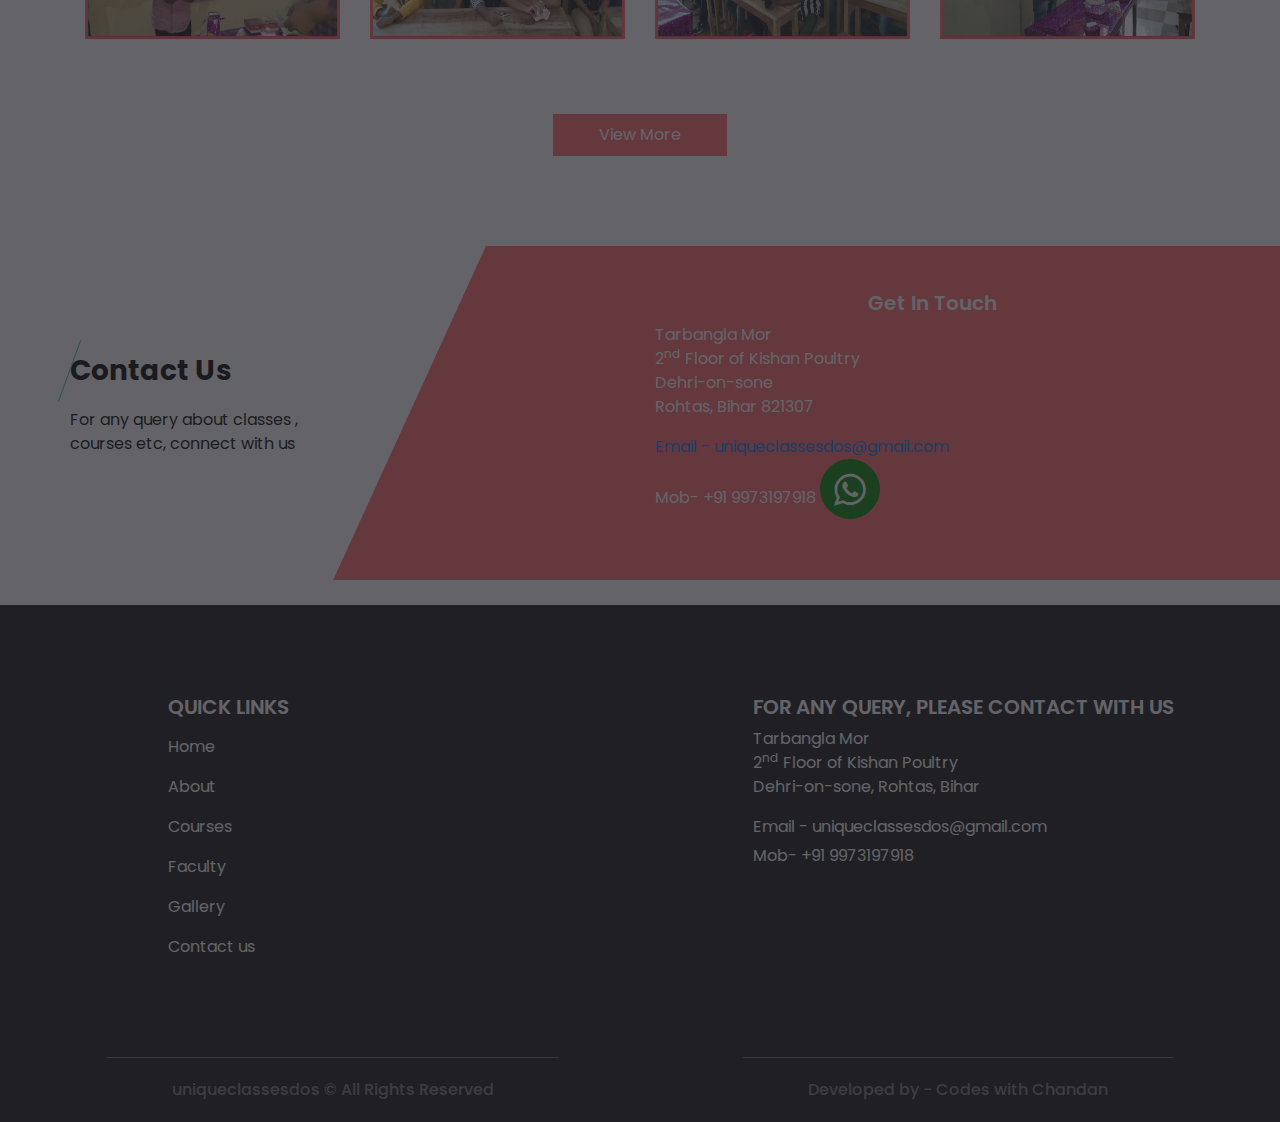
==== commit 00bb310b: "Add files via upload" ====
--- a/index.html
+++ b/index.html
@@ -10,9 +10,9 @@
       content="width=device-width, initial-scale=1, shrink-to-fit=no"
     />
     <!-- Site Metas -->
-    <meta name="keywords" content="" />
-    <meta name="description" content="" />
-    <meta name="author" content="" />
+    <meta name="keywords" content="uniqueclassesdos, best coaching, dehri on sone coaching, uniqueclassesdos@gmail.com, sanjeev sir, rajeev sir, akash kumar, unique class, unique classes dos" />
+    <meta name="description" content="best coaching in dehri on sone, uniqueclassesdos, unique classes dos" />
+    <meta name="author" content="codes with chandan" />
 
     <title>Unique Classes DOS</title>
 
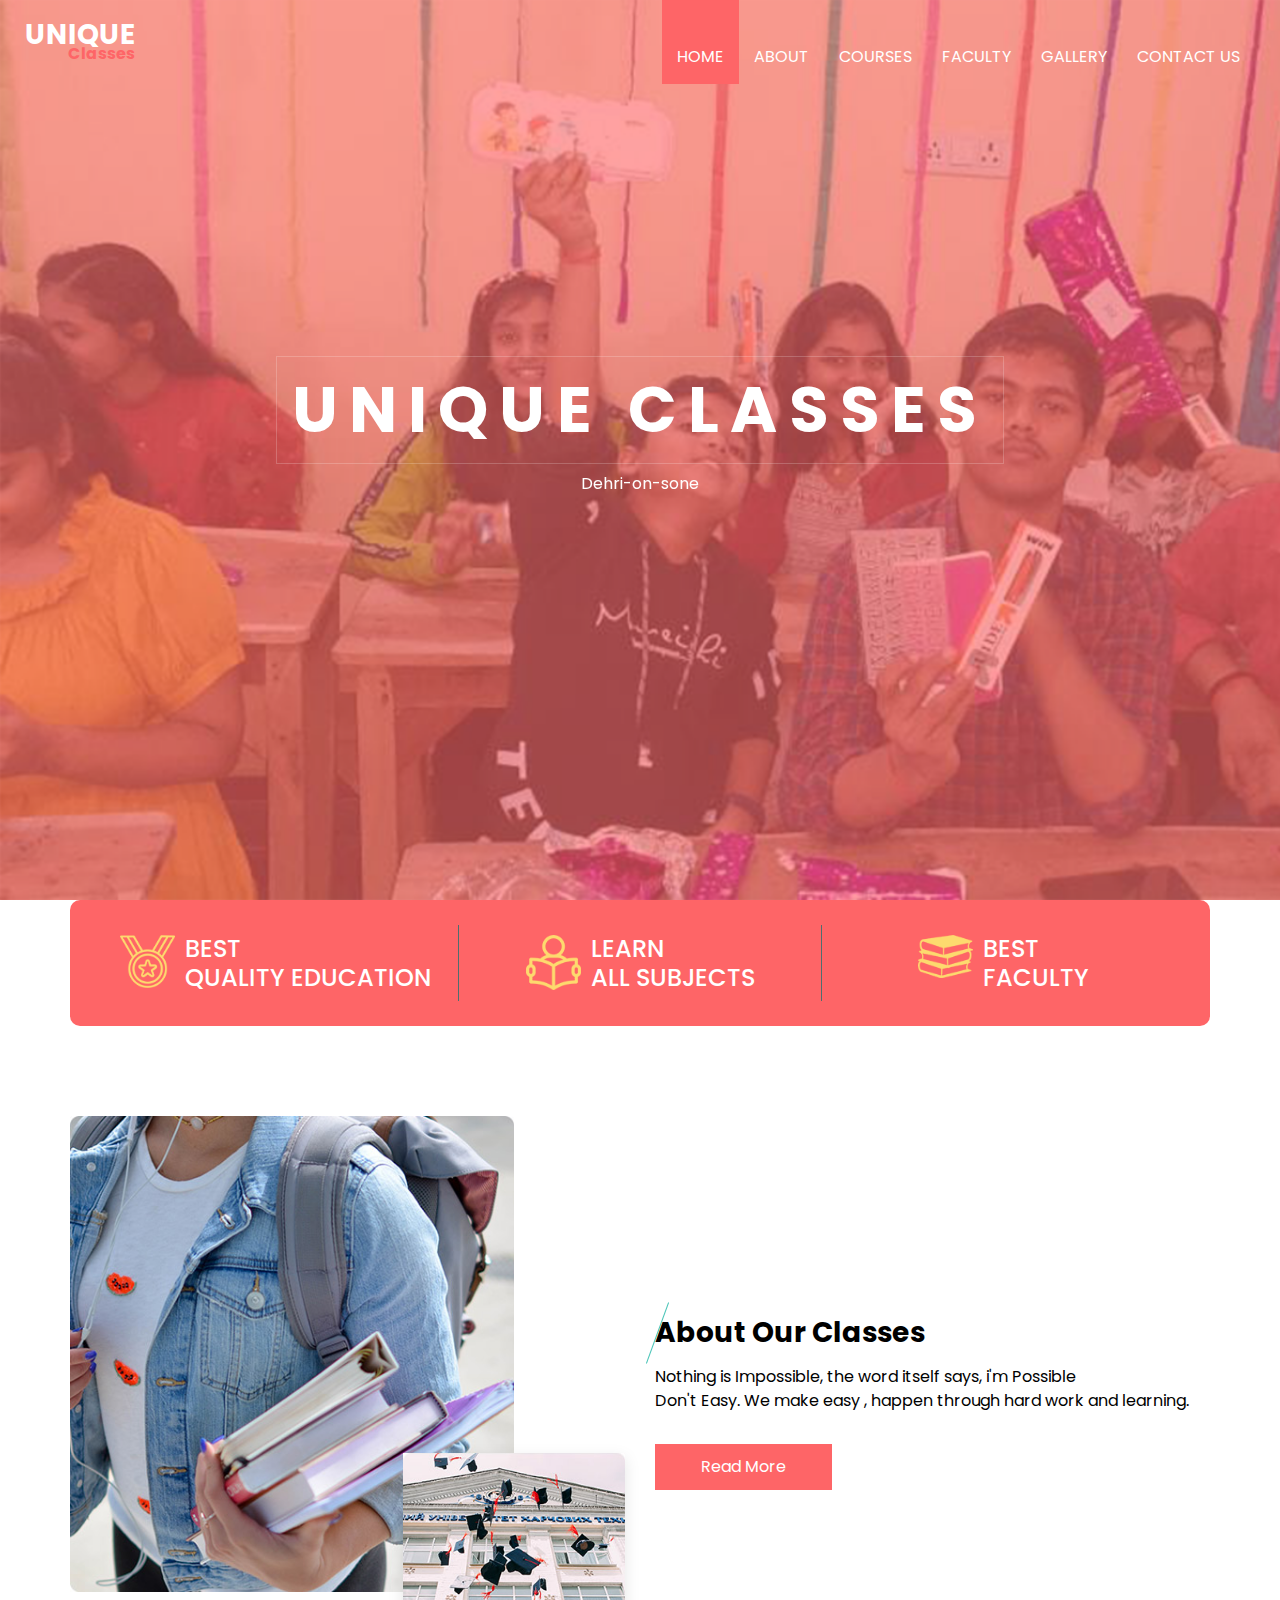
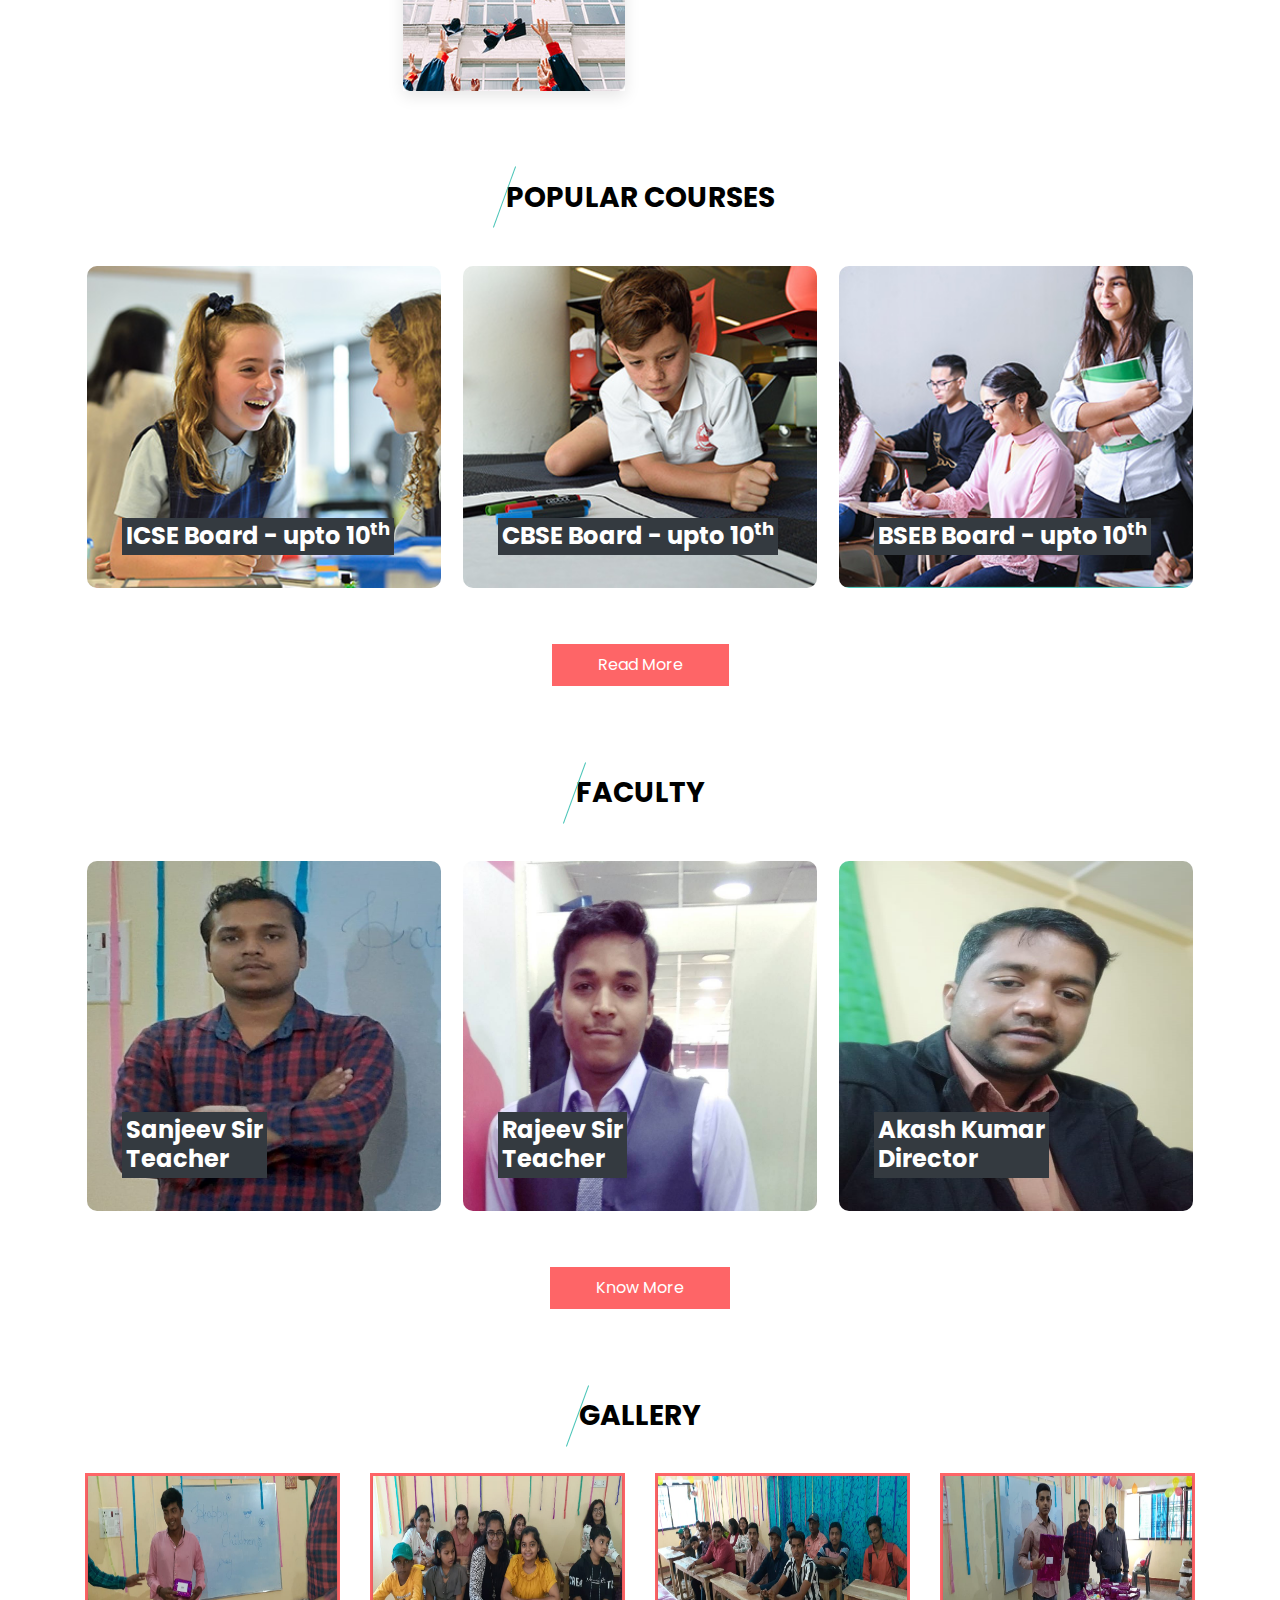
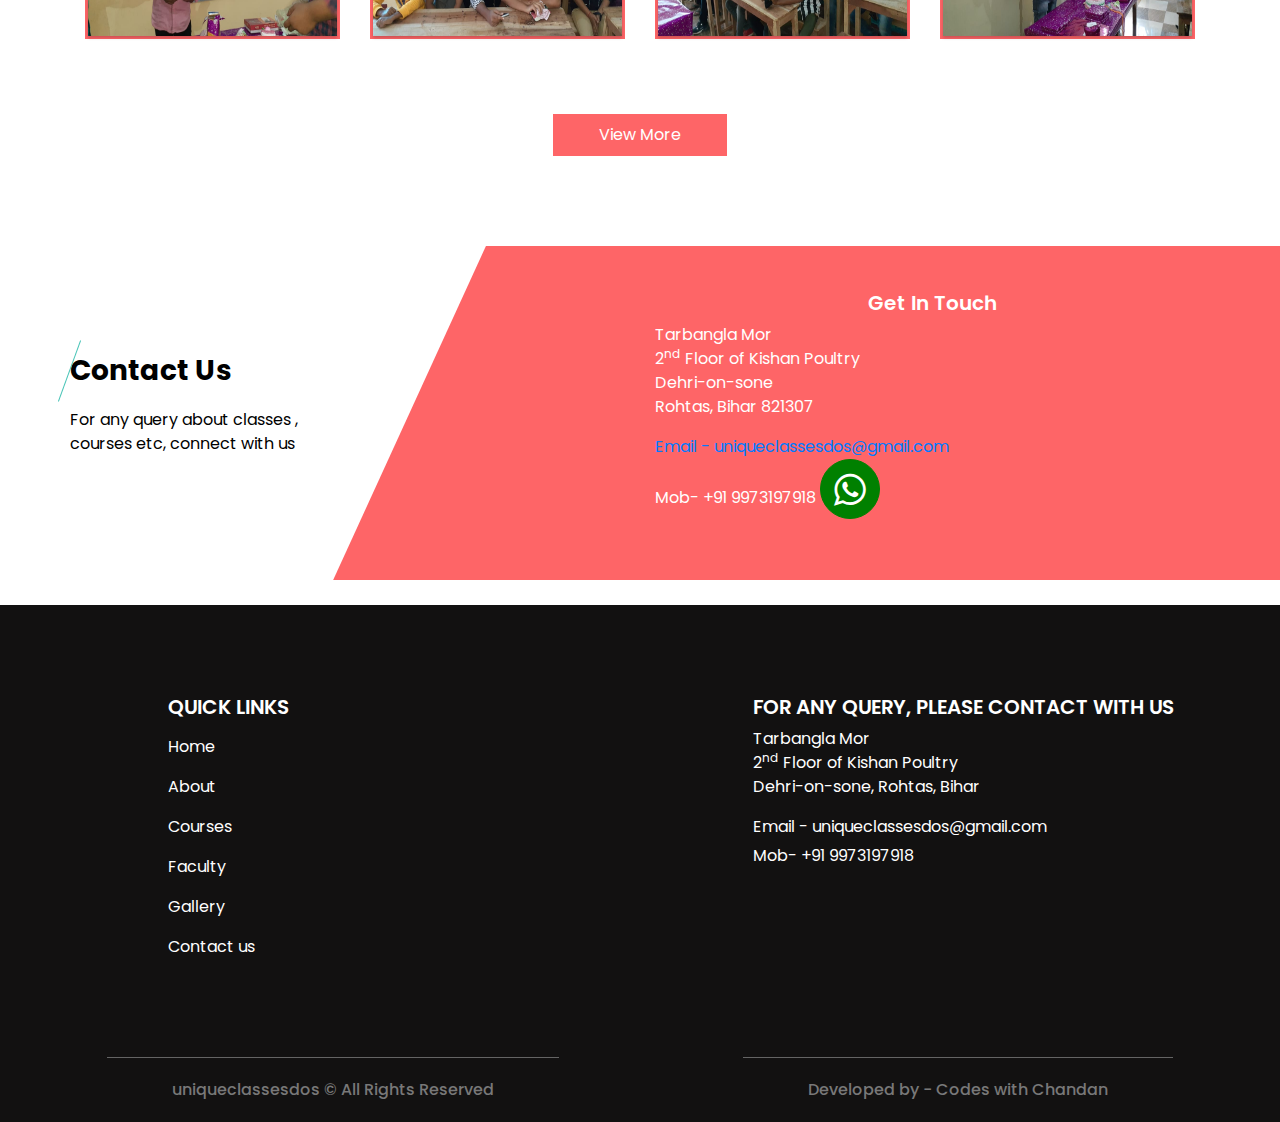
==== commit b3830317: "Update index.html" ====
--- a/index.html
+++ b/index.html
@@ -588,7 +588,7 @@
     <a href="https://wa.link/s4czud" class="scrollToTop"
       ><i class="fa fa-whatsapp" aria-hidden="true" title="Chat with us"></i
     ></a>
-        <div id="boxes">
+<!--         <div id="boxes">
             <div style="display: none;" id="dialog" class="window">
                 <div id="san">
                     <img src="images/uniqueclassesdosimg27.jpeg" width="100%" height="450px">
@@ -596,7 +596,7 @@
                 </div>
             </div>
             <div style="width: 100%; font-size: 32pt; color:white; height: 1202px; display: none; opacity: 0.4;" id="mask"></div>
-        </div>
+        </div> -->
     <!-- footer section -->
 
     <script type="text/javascript" src="js/jquery-3.4.1.min.js"></script>
